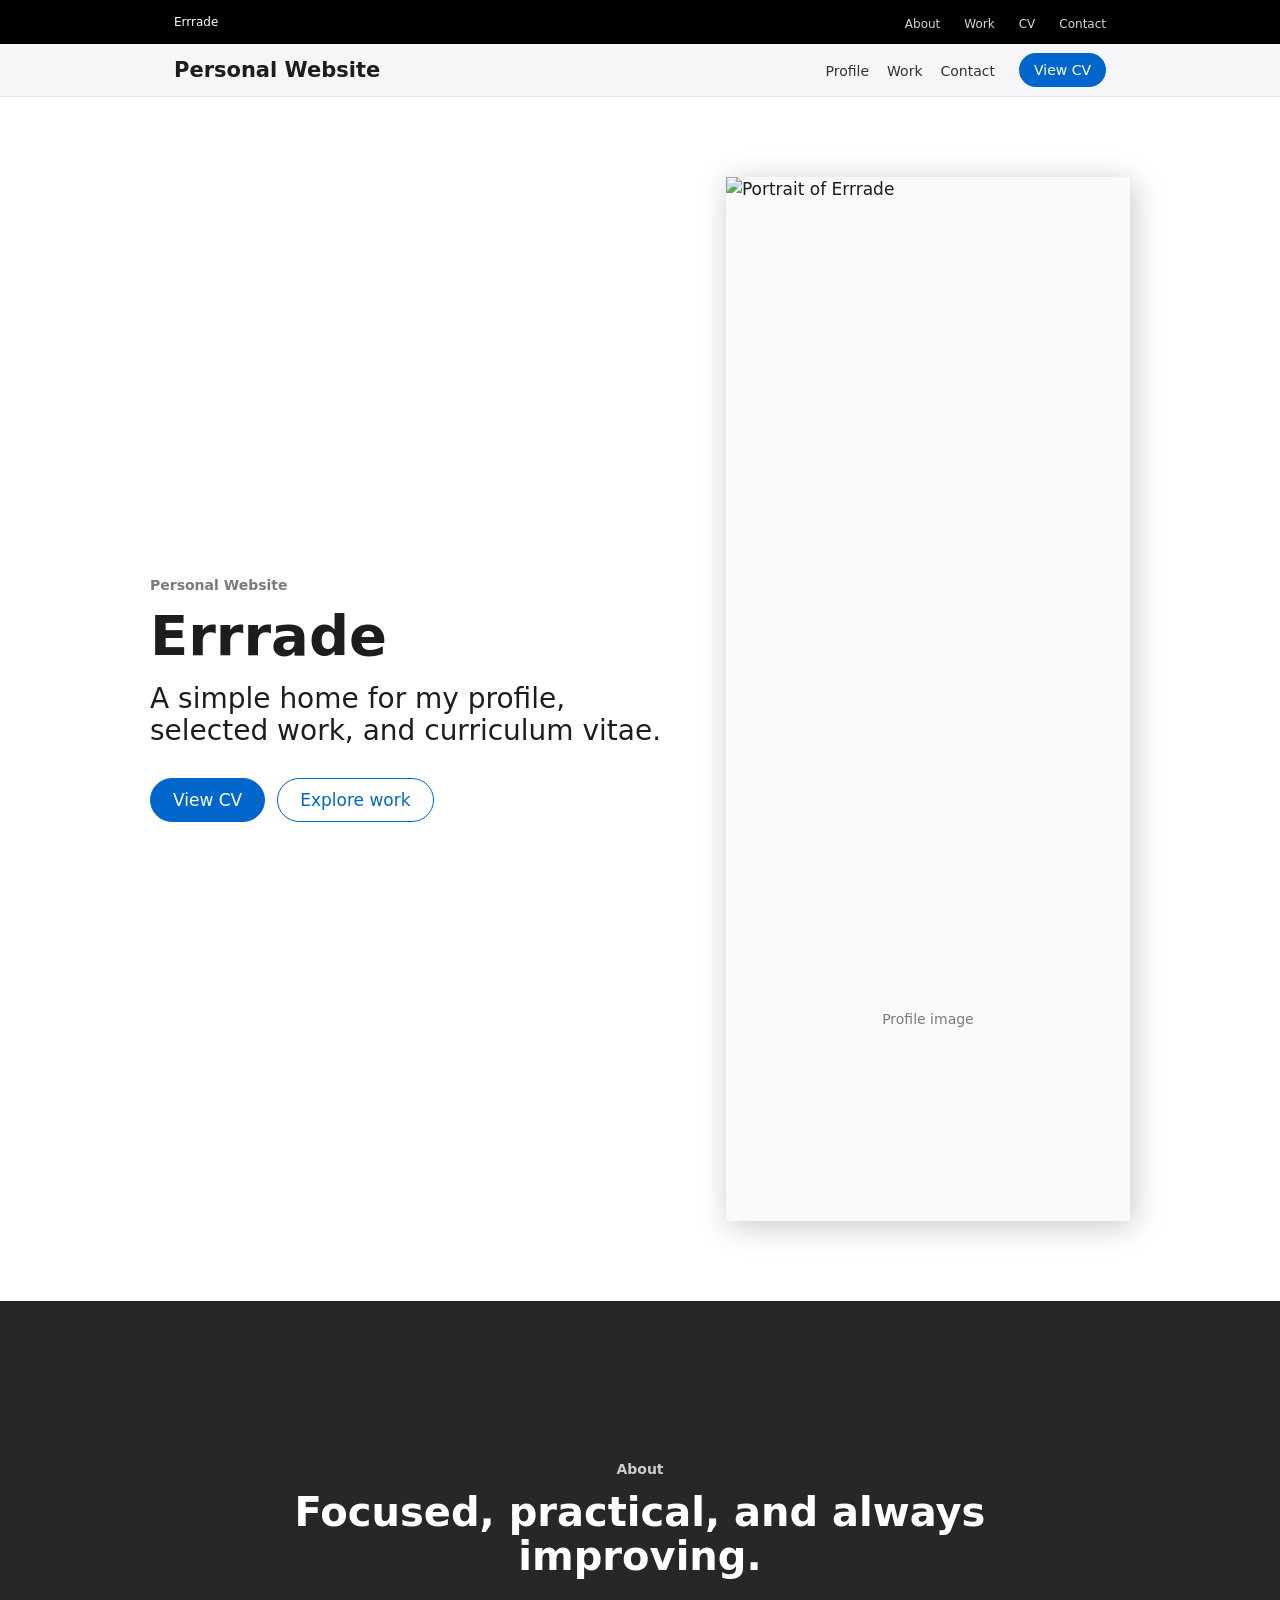
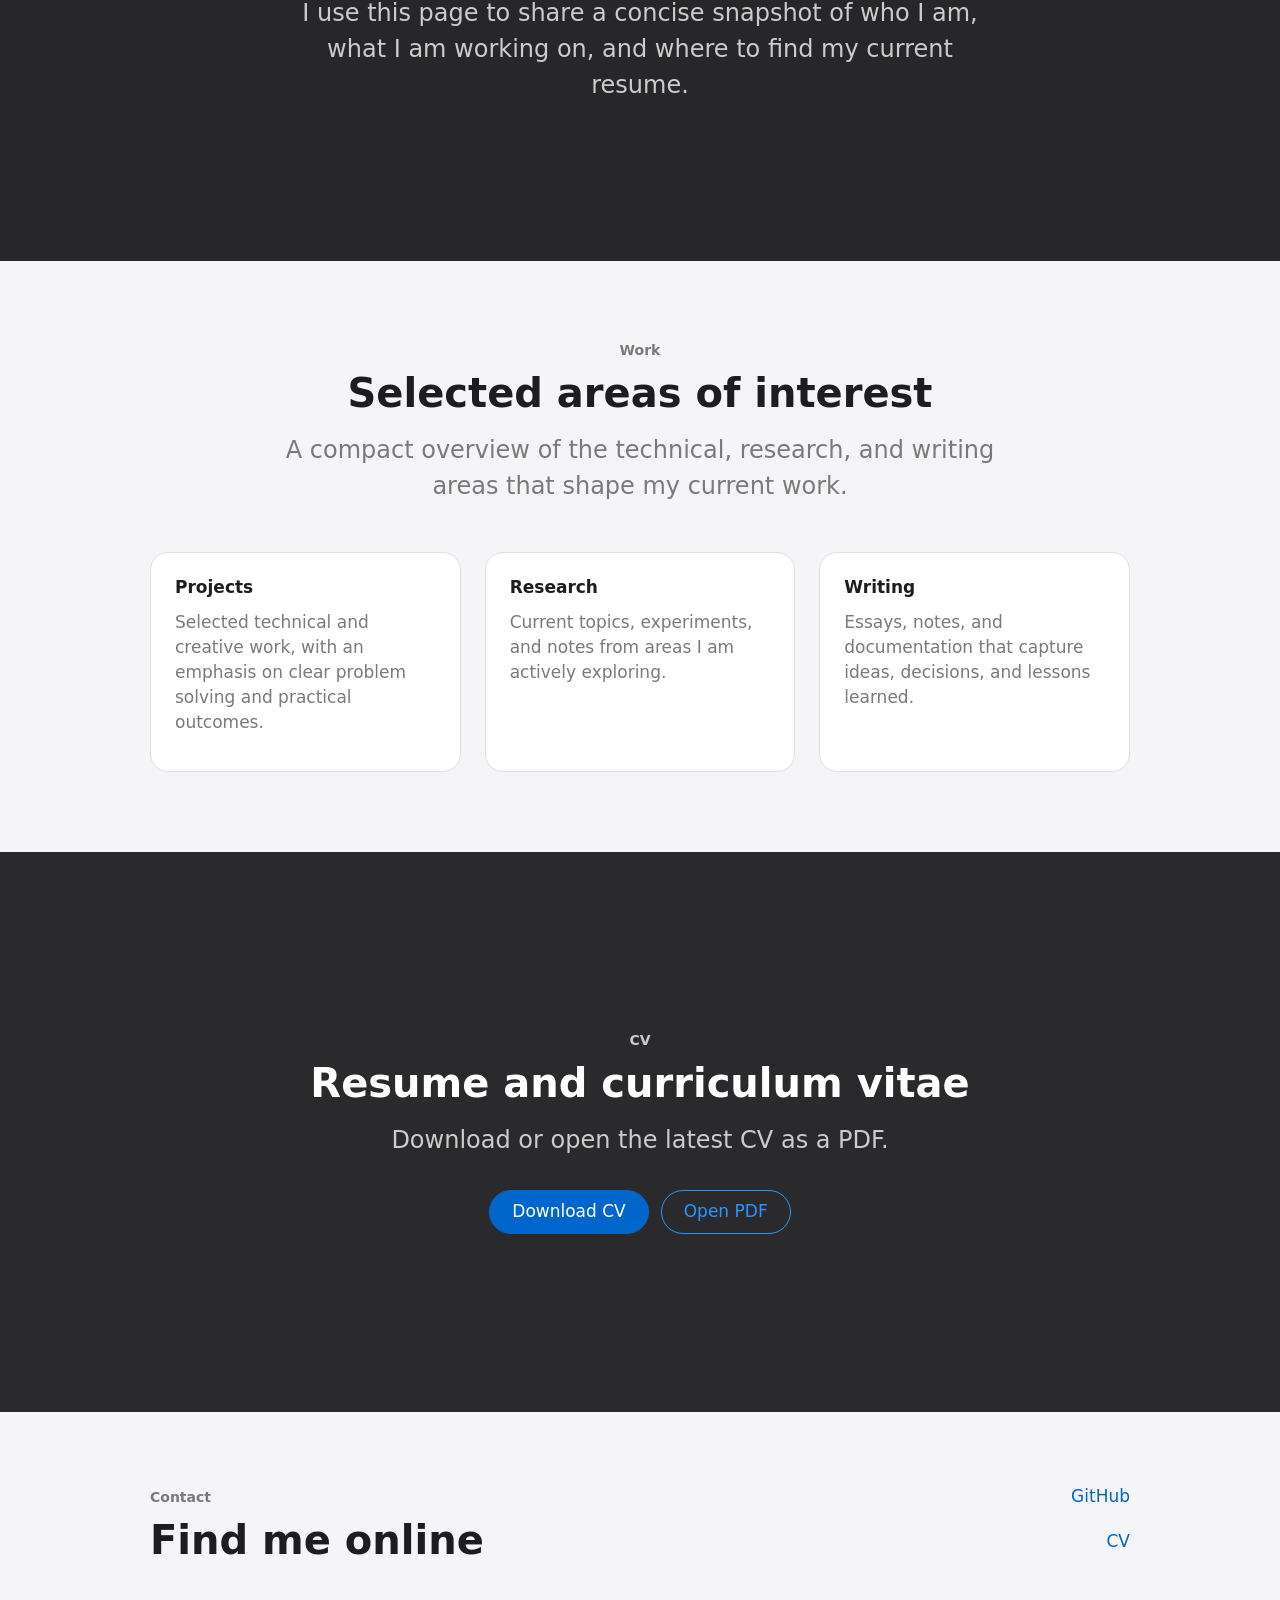
==== index.html @ b08950cc "Apply design theme to site" ====
<!doctype html>
<html lang="en">
  <head>
    <meta charset="utf-8">
    <meta name="viewport" content="width=device-width, initial-scale=1">
    <meta
      name="description"
      content="Personal website for Errrade, including profile, selected work, and CV."
    >
    <title>Errrade | Personal Website</title>
    <link rel="stylesheet" href="styles.css">
  </head>
  <body>
    <a class="skip-link" href="#main-content">Skip to main content</a>

    <header class="global-nav">
      <nav class="global-nav-inner" aria-label="Primary navigation">
        <a class="global-brand" href="index.html" aria-label="Errrade home">Errrade</a>
        <ul class="global-links">
          <li><a href="#about">About</a></li>
          <li><a href="#work">Work</a></li>
          <li><a href="#cv">CV</a></li>
          <li><a href="#contact">Contact</a></li>
        </ul>
      </nav>
    </header>

    <div class="sub-nav">
      <nav class="sub-nav-inner" aria-label="Section navigation">
        <a class="sub-nav-title" href="index.html">Personal Website</a>
        <ul class="sub-nav-links">
          <li><a href="#about">Profile</a></li>
          <li><a href="#work">Work</a></li>
          <li><a href="#contact">Contact</a></li>
        </ul>
        <a class="sub-nav-cta" href="assets/cv.pdf" type="application/pdf">View CV</a>
      </nav>
    </div>

    <main id="main-content">
      <section class="tile hero-tile tile-light" aria-labelledby="intro-title">
        <div class="tile-inner hero-layout">
          <div class="hero-copy">
            <p class="kicker">Personal Website</p>
            <h1 id="intro-title">Errrade</h1>
            <p class="lead">
              A simple home for my profile, selected work, and curriculum vitae.
            </p>
            <div class="cta-row" aria-label="Primary actions">
              <a class="button button-primary" href="assets/cv.pdf" type="application/pdf">
                View CV
              </a>
              <a class="button button-secondary" href="#work">Explore work</a>
            </div>
          </div>

          <figure class="profile-artifact">
            <img
              class="profile-image"
              src="assets/profile.jpg"
              alt="Portrait of Errrade"
              width="640"
              height="640"
              loading="eager"
              onerror="if (!this.dataset.fallback) { this.dataset.fallback = 'true'; this.src = 'assets/profile.png'; } else { this.hidden = true; this.nextElementSibling.hidden = false; }"
            >
            <span class="profile-fallback" hidden>Profile image</span>
          </figure>
        </div>
      </section>

      <section id="about" class="tile tile-dark" aria-labelledby="about-title">
        <div class="tile-inner centered-copy">
          <p class="kicker">About</p>
          <h2 id="about-title">Focused, practical, and always improving.</h2>
          <p>
            I use this page to share a concise snapshot of who I am, what I am
            working on, and where to find my current resume.
          </p>
        </div>
      </section>

      <section id="work" class="tile tile-parchment" aria-labelledby="work-title">
        <div class="tile-inner">
          <div class="section-intro">
            <p class="kicker">Work</p>
            <h2 id="work-title">Selected areas of interest</h2>
            <p>
              A compact overview of the technical, research, and writing areas
              that shape my current work.
            </p>
          </div>

          <div class="utility-grid">
            <article class="utility-card">
              <h3>Projects</h3>
              <p>
                Selected technical and creative work, with an emphasis on clear
                problem solving and practical outcomes.
              </p>
            </article>
            <article class="utility-card">
              <h3>Research</h3>
              <p>
                Current topics, experiments, and notes from areas I am actively
                exploring.
              </p>
            </article>
            <article class="utility-card">
              <h3>Writing</h3>
              <p>
                Essays, notes, and documentation that capture ideas, decisions,
                and lessons learned.
              </p>
            </article>
          </div>
        </div>
      </section>

      <section id="cv" class="tile tile-dark tile-dark-alt" aria-labelledby="cv-title">
        <div class="tile-inner centered-copy">
          <p class="kicker">CV</p>
          <h2 id="cv-title">Resume and curriculum vitae</h2>
          <p>
            Download or open the latest CV as a PDF.
          </p>
          <div class="cta-row centered" aria-label="CV actions">
            <a
              class="button button-primary"
              href="assets/cv.pdf"
              type="application/pdf"
              download
            >
              Download CV
            </a>
            <a class="button button-secondary on-dark" href="assets/cv.pdf" type="application/pdf">
              Open PDF
            </a>
          </div>
        </div>
      </section>
    </main>

    <footer id="contact" class="site-footer" aria-labelledby="contact-title">
      <div class="footer-inner">
        <div>
          <p class="kicker">Contact</p>
          <h2 id="contact-title">Find me online</h2>
        </div>
        <ul class="footer-links">
          <li>
            <a href="https://github.com/Errrade" rel="noopener noreferrer">
              GitHub
            </a>
          </li>
          <li><a href="assets/cv.pdf" type="application/pdf">CV</a></li>
        </ul>
      </div>
    </footer>
  </body>
</html>
---- styles.css ----
:root {
  color-scheme: light;
  --primary: #0066cc;
  --primary-focus: #0071e3;
  --primary-on-dark: #2997ff;
  --ink: #1d1d1f;
  --body-on-dark: #ffffff;
  --body-muted: #cccccc;
  --ink-muted-80: #333333;
  --ink-muted-48: #7a7a7a;
  --hairline: #e0e0e0;
  --canvas: #ffffff;
  --canvas-parchment: #f5f5f7;
  --surface-pearl: #fafafc;
  --surface-tile-1: #272729;
  --surface-tile-2: #2a2a2c;
  --surface-black: #000000;
  --product-shadow: rgba(0, 0, 0, 0.22) 3px 5px 30px 0;
}

* {
  box-sizing: border-box;
}

html {
  scroll-behavior: smooth;
}

body {
  margin: 0;
  background: var(--canvas);
  color: var(--ink);
  font-family: "SF Pro Text", system-ui, -apple-system, BlinkMacSystemFont, "Segoe UI", sans-serif;
  font-size: 17px;
  font-weight: 400;
  line-height: 1.47;
  letter-spacing: 0;
}

img {
  display: block;
  max-width: 100%;
}

a {
  color: inherit;
}

:focus-visible {
  outline: 2px solid var(--primary-focus);
  outline-offset: 4px;
}

.skip-link {
  position: absolute;
  left: 12px;
  top: 12px;
  z-index: 40;
  transform: translateY(-160%);
  border-radius: 9999px;
  background: var(--primary);
  color: var(--body-on-dark);
  padding: 11px 22px;
  text-decoration: none;
}

.skip-link:focus {
  transform: translateY(0);
}

.global-nav {
  position: sticky;
  top: 0;
  z-index: 30;
  height: 44px;
  background: var(--surface-black);
  color: var(--body-on-dark);
}

.global-nav-inner {
  display: flex;
  align-items: center;
  justify-content: space-between;
  width: min(100%, 980px);
  height: 44px;
  margin: 0 auto;
  padding: 0 24px;
}

.global-brand,
.global-links a {
  color: rgba(255, 255, 255, 0.84);
  font-size: 12px;
  font-weight: 400;
  line-height: 1;
  letter-spacing: 0;
  text-decoration: none;
}

.global-brand {
  color: var(--body-on-dark);
}

.global-links {
  display: flex;
  align-items: center;
  gap: 24px;
  margin: 0;
  padding: 0;
  list-style: none;
}

.global-links a:hover,
.global-brand:hover {
  color: var(--body-on-dark);
}

.sub-nav {
  position: sticky;
  top: 44px;
  z-index: 20;
  min-height: 52px;
  border-bottom: 1px solid rgba(0, 0, 0, 0.08);
  background: rgba(245, 245, 247, 0.84);
  color: var(--ink);
  backdrop-filter: saturate(180%) blur(20px);
}

.sub-nav-inner {
  display: grid;
  grid-template-columns: 1fr auto auto;
  align-items: center;
  gap: 24px;
  width: min(100%, 980px);
  min-height: 52px;
  margin: 0 auto;
  padding: 0 24px;
}

.sub-nav-title {
  color: var(--ink);
  font-family: "SF Pro Display", system-ui, -apple-system, BlinkMacSystemFont, "Segoe UI", sans-serif;
  font-size: 21px;
  font-weight: 600;
  line-height: 1.19;
  letter-spacing: 0;
  text-decoration: none;
}

.sub-nav-links {
  display: flex;
  align-items: center;
  gap: 18px;
  margin: 0;
  padding: 0;
  list-style: none;
}

.sub-nav-links a,
.sub-nav-cta {
  font-size: 14px;
  font-weight: 400;
  line-height: 1.29;
  letter-spacing: 0;
  text-decoration: none;
}

.sub-nav-links a {
  color: var(--ink-muted-80);
}

.sub-nav-links a:hover {
  color: var(--primary);
}

.sub-nav-cta {
  min-width: 70px;
  border-radius: 9999px;
  background: var(--primary);
  color: var(--body-on-dark);
  padding: 8px 15px;
  text-align: center;
}

.tile {
  display: grid;
  align-items: center;
  min-height: 560px;
  padding: 80px 24px;
}

.tile-inner {
  width: min(100%, 980px);
  margin: 0 auto;
}

.tile-light {
  background: var(--canvas);
  color: var(--ink);
}

.tile-parchment {
  background: var(--canvas-parchment);
  color: var(--ink);
}

.tile-dark {
  background: var(--surface-tile-1);
  color: var(--body-on-dark);
}

.tile-dark-alt {
  background: var(--surface-tile-2);
}

.hero-tile {
  min-height: clamp(540px, calc(100svh - 128px), 720px);
}

.hero-layout {
  display: grid;
  grid-template-columns: minmax(0, 0.95fr) minmax(320px, 0.75fr);
  align-items: center;
  gap: 64px;
}

.hero-copy {
  max-width: 560px;
}

.kicker {
  margin: 0 0 12px;
  color: var(--ink-muted-48);
  font-size: 14px;
  font-weight: 600;
  line-height: 1.29;
  letter-spacing: 0;
}

.tile-dark .kicker {
  color: var(--body-muted);
}

h1,
h2,
h3,
p {
  overflow-wrap: break-word;
}

h1,
h2,
h3 {
  margin: 0;
  font-family: "SF Pro Display", system-ui, -apple-system, BlinkMacSystemFont, "Segoe UI", sans-serif;
  font-weight: 600;
  letter-spacing: 0;
}

h1 {
  font-size: 56px;
  line-height: 1.07;
}

h2 {
  font-size: 40px;
  line-height: 1.1;
}

h3 {
  font-size: 17px;
  line-height: 1.24;
}

p {
  margin: 0;
}

.lead {
  max-width: 620px;
  margin-top: 17px;
  font-family: "SF Pro Display", system-ui, -apple-system, BlinkMacSystemFont, "Segoe UI", sans-serif;
  font-size: 28px;
  font-weight: 400;
  line-height: 1.14;
  letter-spacing: 0;
}

.tile-dark p:not(.kicker),
.tile-dark .lead {
  color: var(--body-muted);
}

.cta-row {
  display: flex;
  flex-wrap: wrap;
  gap: 12px;
  margin-top: 32px;
}

.cta-row.centered {
  justify-content: center;
}

.button {
  display: inline-flex;
  align-items: center;
  justify-content: center;
  min-height: 44px;
  border-radius: 9999px;
  padding: 11px 22px;
  font-size: 17px;
  font-weight: 400;
  line-height: 1;
  letter-spacing: 0;
  text-decoration: none;
  transition: transform 120ms ease;
}

.button:active,
.sub-nav-cta:active {
  transform: scale(0.95);
}

.button-primary {
  border: 1px solid var(--primary);
  background: var(--primary);
  color: var(--body-on-dark);
}

.button-secondary {
  border: 1px solid var(--primary);
  background: transparent;
  color: var(--primary);
}

.button-secondary.on-dark {
  border-color: var(--primary-on-dark);
  color: var(--primary-on-dark);
}

.profile-artifact {
  justify-self: end;
  width: min(100%, 440px);
  margin: 0;
  box-shadow: var(--product-shadow);
}

.profile-image,
.profile-fallback {
  width: 100%;
  aspect-ratio: 1;
  background: var(--surface-pearl);
  object-fit: cover;
}

.profile-fallback {
  display: flex;
  align-items: center;
  justify-content: center;
  color: var(--ink-muted-48);
  font-size: 14px;
  line-height: 1.43;
}

.profile-fallback[hidden] {
  display: none;
}

.centered-copy {
  max-width: 760px;
  text-align: center;
}

.centered-copy > p:not(.kicker) {
  max-width: 680px;
  margin: 17px auto 0;
  font-size: 24px;
  font-weight: 300;
  line-height: 1.5;
  letter-spacing: 0;
}

.section-intro {
  max-width: 720px;
  margin: 0 auto 48px;
  text-align: center;
}

.section-intro p:not(.kicker) {
  margin-top: 17px;
  color: var(--ink-muted-48);
  font-size: 24px;
  font-weight: 300;
  line-height: 1.5;
}

.utility-grid {
  display: grid;
  grid-template-columns: repeat(3, minmax(0, 1fr));
  gap: 24px;
}

.utility-card {
  min-height: 220px;
  border: 1px solid var(--hairline);
  border-radius: 18px;
  background: var(--canvas);
  color: var(--ink);
  padding: 24px;
}

.utility-card p {
  margin-top: 12px;
  color: var(--ink-muted-48);
}

.site-footer {
  background: var(--canvas-parchment);
  color: var(--ink-muted-80);
  padding: 64px 24px;
}

.footer-inner {
  display: grid;
  grid-template-columns: minmax(0, 1fr) auto;
  gap: 32px;
  align-items: end;
  width: min(100%, 980px);
  margin: 0 auto;
}

.site-footer h2 {
  color: var(--ink);
}

.footer-links {
  display: grid;
  gap: 4px;
  margin: 0;
  padding: 0;
  list-style: none;
  text-align: right;
}

.footer-links a {
  color: var(--primary);
  font-size: 17px;
  font-weight: 400;
  line-height: 2.41;
  letter-spacing: 0;
  text-decoration: none;
}

.footer-links a:hover {
  text-decoration: underline;
  text-underline-offset: 0.2em;
}

@media (max-width: 1068px) {
  .tile {
    min-height: 520px;
  }

  h1,
  h2 {
    font-size: 40px;
    line-height: 1.1;
  }

  .hero-layout {
    gap: 48px;
  }
}

@media (max-width: 833px) {
  .global-links {
    gap: 18px;
  }

  .sub-nav-inner {
    grid-template-columns: 1fr auto;
  }

  .sub-nav-links {
    display: none;
  }

  .hero-layout {
    grid-template-columns: 1fr;
    justify-items: center;
    text-align: center;
  }

  .hero-copy {
    max-width: 680px;
  }

  .cta-row {
    justify-content: center;
  }

  .profile-artifact {
    justify-self: center;
    width: min(80vw, 360px);
  }

  .utility-grid {
    grid-template-columns: repeat(2, minmax(0, 1fr));
  }
}

@media (max-width: 640px) {
  .global-nav-inner,
  .sub-nav-inner {
    padding: 0 16px;
  }

  .global-links {
    display: none;
  }

  .tile {
    min-height: 0;
    padding: 64px 20px;
  }

  .hero-tile {
    min-height: 0;
  }

  h1 {
    font-size: 34px;
  }

  h2 {
    font-size: 34px;
    line-height: 1.2;
  }

  .lead,
  .section-intro p:not(.kicker),
  .centered-copy > p:not(.kicker) {
    font-size: 21px;
    line-height: 1.35;
  }

  .utility-grid {
    grid-template-columns: 1fr;
  }

  .utility-card {
    min-height: 180px;
  }

  .footer-inner {
    grid-template-columns: 1fr;
    align-items: start;
  }

  .footer-links {
    text-align: left;
  }
}

@media (max-width: 419px) {
  .tile {
    padding: 48px 16px;
  }

  .sub-nav-title {
    font-size: 17px;
  }

  .sub-nav-cta {
    min-width: 64px;
    padding: 7px 13px;
  }

  h1,
  h2 {
    font-size: 28px;
  }

  .button {
    width: 100%;
  }

  .profile-artifact {
    width: min(100%, 300px);
  }
}
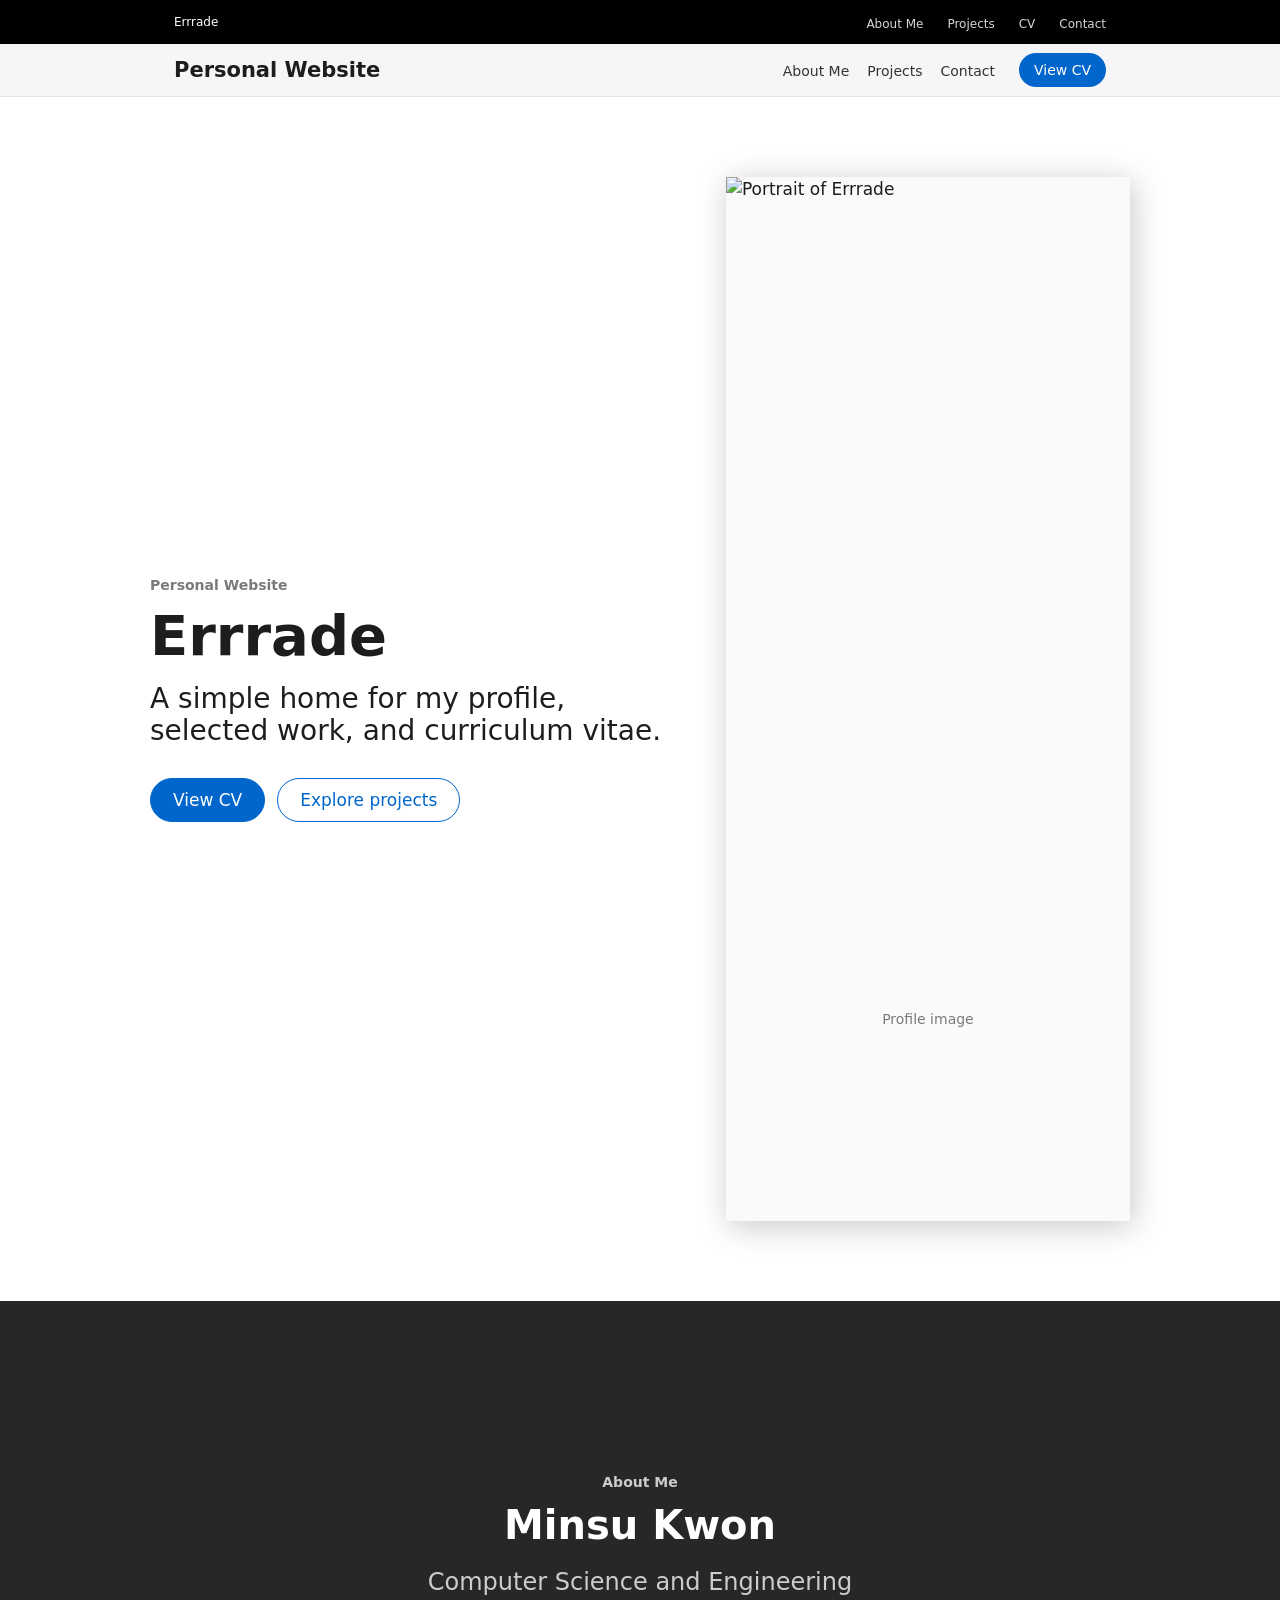
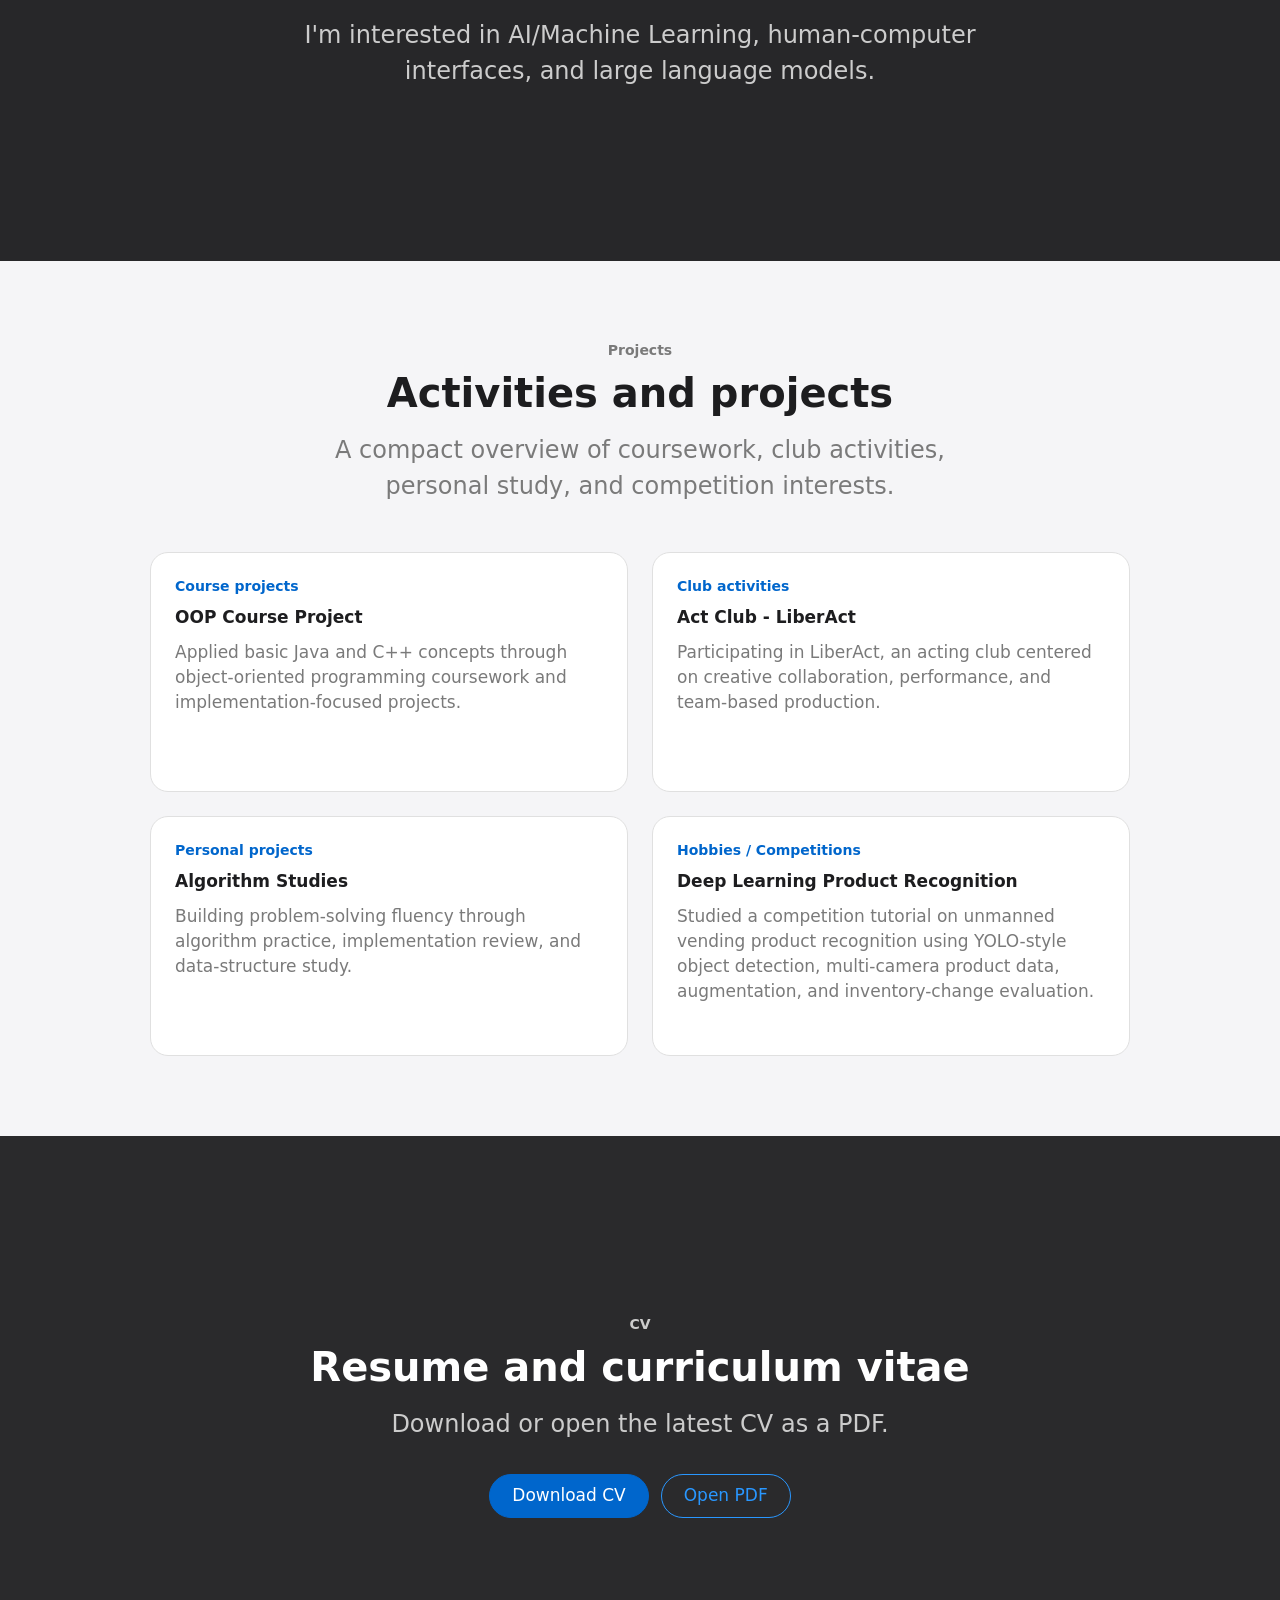
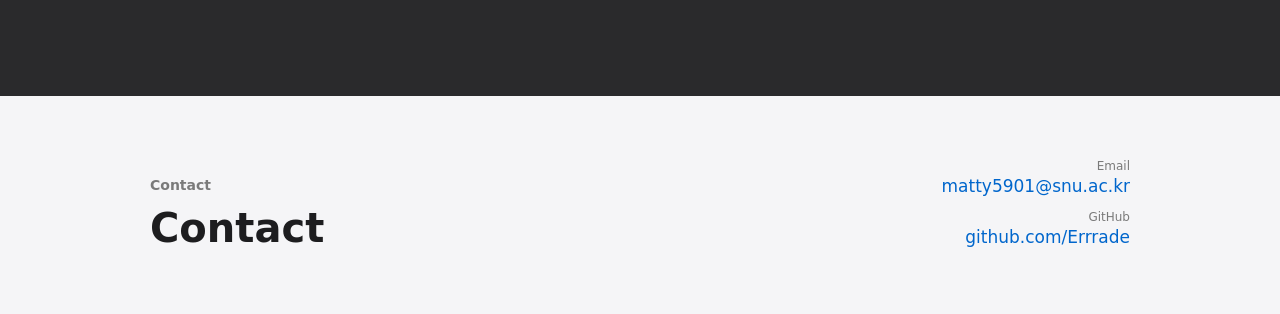
==== commit f283d038: "Update site content and add CV" ====
--- a/index.html
+++ b/index.html
@@ -17,8 +17,8 @@
       <nav class="global-nav-inner" aria-label="Primary navigation">
         <a class="global-brand" href="index.html" aria-label="Errrade home">Errrade</a>
         <ul class="global-links">
-          <li><a href="#about">About</a></li>
-          <li><a href="#work">Work</a></li>
+          <li><a href="#about">About Me</a></li>
+          <li><a href="#work">Projects</a></li>
           <li><a href="#cv">CV</a></li>
           <li><a href="#contact">Contact</a></li>
         </ul>
@@ -29,8 +29,8 @@
       <nav class="sub-nav-inner" aria-label="Section navigation">
         <a class="sub-nav-title" href="index.html">Personal Website</a>
         <ul class="sub-nav-links">
-          <li><a href="#about">Profile</a></li>
-          <li><a href="#work">Work</a></li>
+          <li><a href="#about">About Me</a></li>
+          <li><a href="#work">Projects</a></li>
           <li><a href="#contact">Contact</a></li>
         </ul>
         <a class="sub-nav-cta" href="assets/cv.pdf" type="application/pdf">View CV</a>
@@ -50,7 +50,7 @@
               <a class="button button-primary" href="assets/cv.pdf" type="application/pdf">
                 View CV
               </a>
-              <a class="button button-secondary" href="#work">Explore work</a>
+              <a class="button button-secondary" href="#work">Explore projects</a>
             </div>
           </div>
 
@@ -71,11 +71,12 @@
 
       <section id="about" class="tile tile-dark" aria-labelledby="about-title">
         <div class="tile-inner centered-copy">
-          <p class="kicker">About</p>
-          <h2 id="about-title">Focused, practical, and always improving.</h2>
+          <p class="kicker">About Me</p>
+          <h2 id="about-title">Minsu Kwon</h2>
+          <p class="about-major">Computer Science and Engineering</p>
           <p>
-            I use this page to share a concise snapshot of who I am, what I am
-            working on, and where to find my current resume.
+            I'm interested in AI/Machine Learning, human-computer interfaces,
+            and large language models.
           </p>
         </div>
       </section>
@@ -83,34 +84,46 @@
       <section id="work" class="tile tile-parchment" aria-labelledby="work-title">
         <div class="tile-inner">
           <div class="section-intro">
-            <p class="kicker">Work</p>
-            <h2 id="work-title">Selected areas of interest</h2>
+            <p class="kicker">Projects</p>
+            <h2 id="work-title">Activities and projects</h2>
             <p>
-              A compact overview of the technical, research, and writing areas
-              that shape my current work.
+              A compact overview of coursework, club activities, personal study,
+              and competition interests.
             </p>
           </div>
 
           <div class="utility-grid">
             <article class="utility-card">
-              <h3>Projects</h3>
+              <p class="card-label">Course projects</p>
+              <h3>OOP Course Project</h3>
               <p>
-                Selected technical and creative work, with an emphasis on clear
-                problem solving and practical outcomes.
+                Applied basic Java and C++ concepts through object-oriented
+                programming coursework and implementation-focused projects.
               </p>
             </article>
             <article class="utility-card">
-              <h3>Research</h3>
+              <p class="card-label">Club activities</p>
+              <h3>Act Club - LiberAct</h3>
               <p>
-                Current topics, experiments, and notes from areas I am actively
-                exploring.
+                Participating in LiberAct, an acting club centered on creative
+                collaboration, performance, and team-based production.
               </p>
             </article>
             <article class="utility-card">
-              <h3>Writing</h3>
+              <p class="card-label">Personal projects</p>
+              <h3>Algorithm Studies</h3>
               <p>
-                Essays, notes, and documentation that capture ideas, decisions,
-                and lessons learned.
+                Building problem-solving fluency through algorithm practice,
+                implementation review, and data-structure study.
+              </p>
+            </article>
+            <article class="utility-card">
+              <p class="card-label">Hobbies / Competitions</p>
+              <h3>Deep Learning Product Recognition</h3>
+              <p>
+                Studied a competition tutorial on unmanned vending product
+                recognition using YOLO-style object detection, multi-camera
+                product data, augmentation, and inventory-change evaluation.
               </p>
             </article>
           </div>
@@ -145,15 +158,19 @@
       <div class="footer-inner">
         <div>
           <p class="kicker">Contact</p>
-          <h2 id="contact-title">Find me online</h2>
+          <h2 id="contact-title">Contact</h2>
         </div>
         <ul class="footer-links">
           <li>
+            <span>Email</span>
+            <a href="mailto:matty5901@snu.ac.kr">matty5901@snu.ac.kr</a>
+          </li>
+          <li>
+            <span>GitHub</span>
             <a href="https://github.com/Errrade" rel="noopener noreferrer">
-              GitHub
+              github.com/Errrade
             </a>
           </li>
-          <li><a href="assets/cv.pdf" type="application/pdf">CV</a></li>
         </ul>
       </div>
     </footer>
--- a/styles.css
+++ b/styles.css
@@ -381,6 +381,13 @@
   letter-spacing: 0;
 }
 
+.centered-copy > .about-major {
+  color: var(--body-on-dark);
+  font-size: 21px;
+  font-weight: 600;
+  line-height: 1.19;
+}
+
 .section-intro {
   max-width: 720px;
   margin: 0 auto 48px;
@@ -397,12 +404,12 @@
 
 .utility-grid {
   display: grid;
-  grid-template-columns: repeat(3, minmax(0, 1fr));
+  grid-template-columns: repeat(2, minmax(0, 1fr));
   gap: 24px;
 }
 
 .utility-card {
-  min-height: 220px;
+  min-height: 240px;
   border: 1px solid var(--hairline);
   border-radius: 18px;
   background: var(--canvas);
@@ -410,7 +417,16 @@
   padding: 24px;
 }
 
-.utility-card p {
+.utility-card .card-label {
+  margin: 0 0 12px;
+  color: var(--primary);
+  font-size: 14px;
+  font-weight: 600;
+  line-height: 1.29;
+  letter-spacing: 0;
+}
+
+.utility-card p:not(.card-label) {
   margin-top: 12px;
   color: var(--ink-muted-48);
 }
@@ -436,18 +452,31 @@
 
 .footer-links {
   display: grid;
-  gap: 4px;
+  gap: 12px;
   margin: 0;
   padding: 0;
   list-style: none;
   text-align: right;
 }
 
+.footer-links li {
+  display: grid;
+  gap: 2px;
+}
+
+.footer-links span {
+  color: var(--ink-muted-48);
+  font-size: 12px;
+  font-weight: 400;
+  line-height: 1;
+  letter-spacing: 0;
+}
+
 .footer-links a {
   color: var(--primary);
   font-size: 17px;
   font-weight: 400;
-  line-height: 2.41;
+  line-height: 1.47;
   letter-spacing: 0;
   text-decoration: none;
 }
@@ -503,10 +532,6 @@
   .profile-artifact {
     justify-self: center;
     width: min(80vw, 360px);
-  }
-
-  .utility-grid {
-    grid-template-columns: repeat(2, minmax(0, 1fr));
   }
 }
 
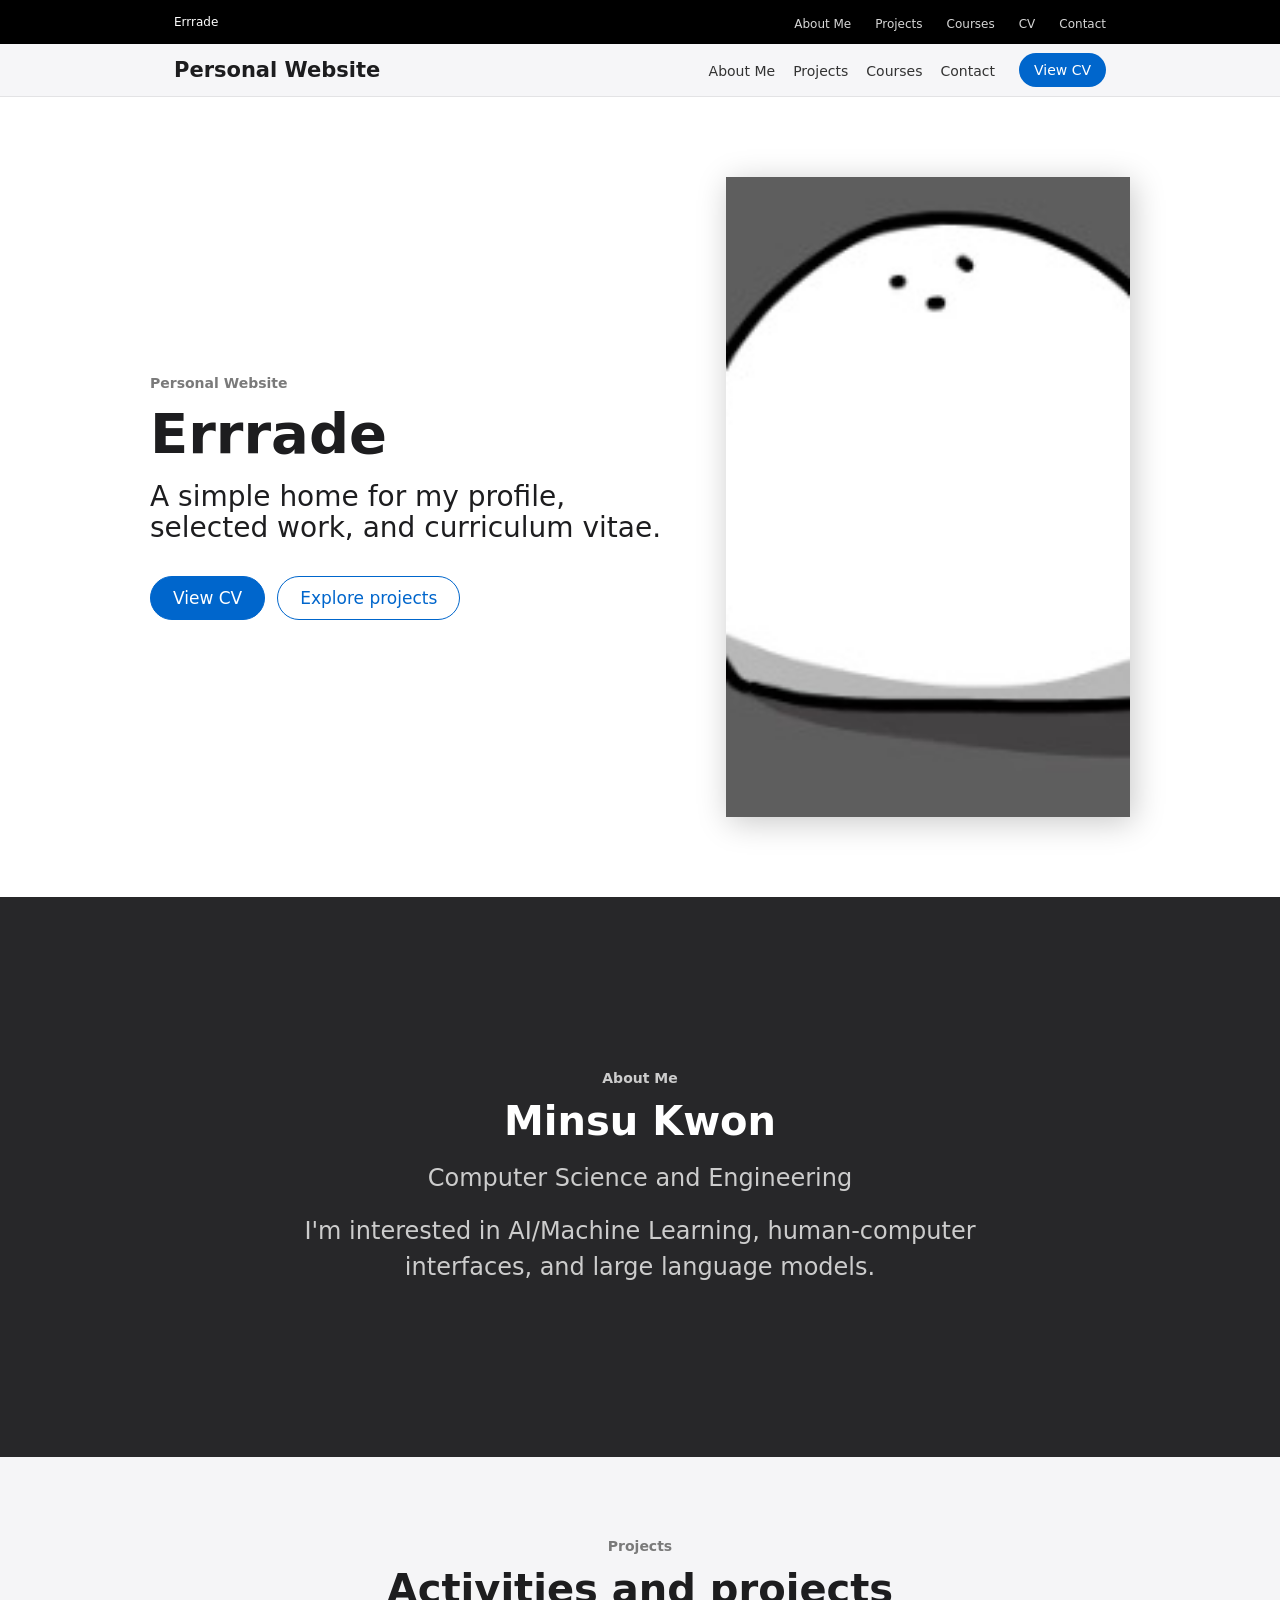
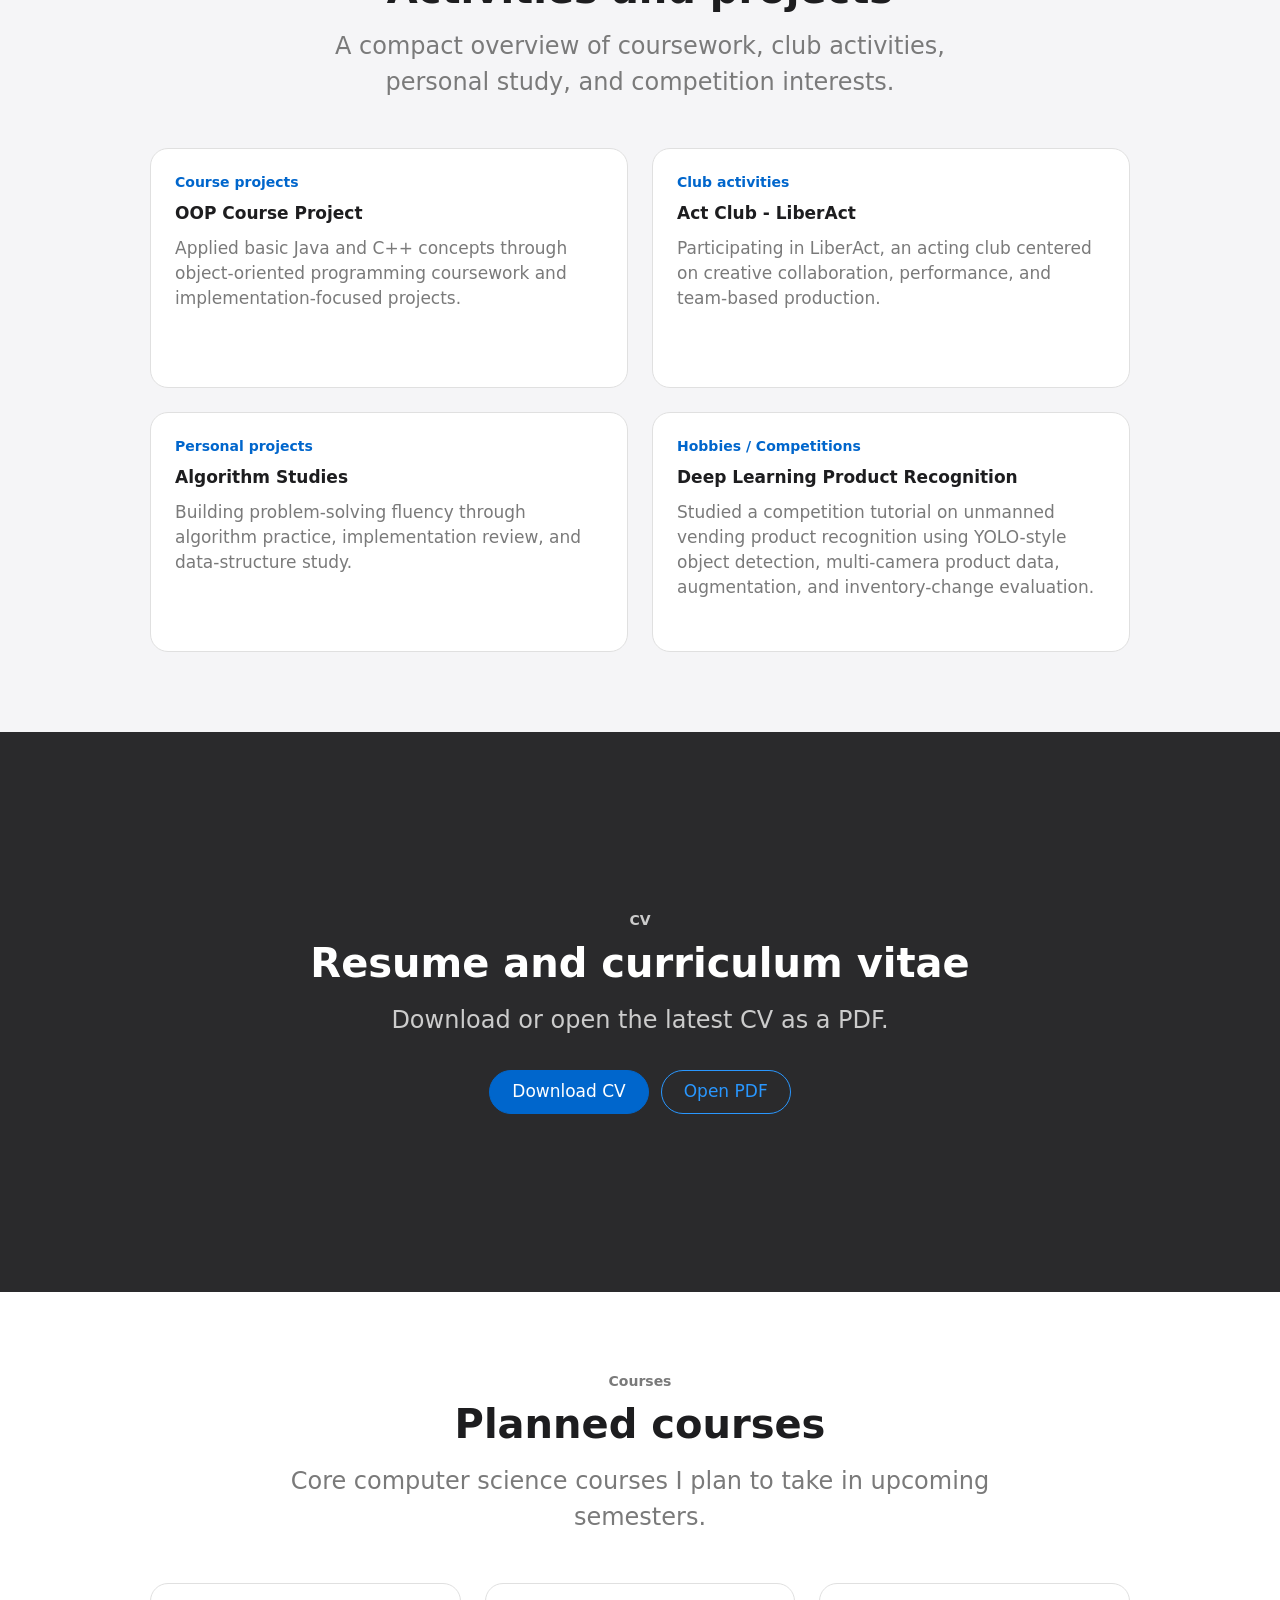
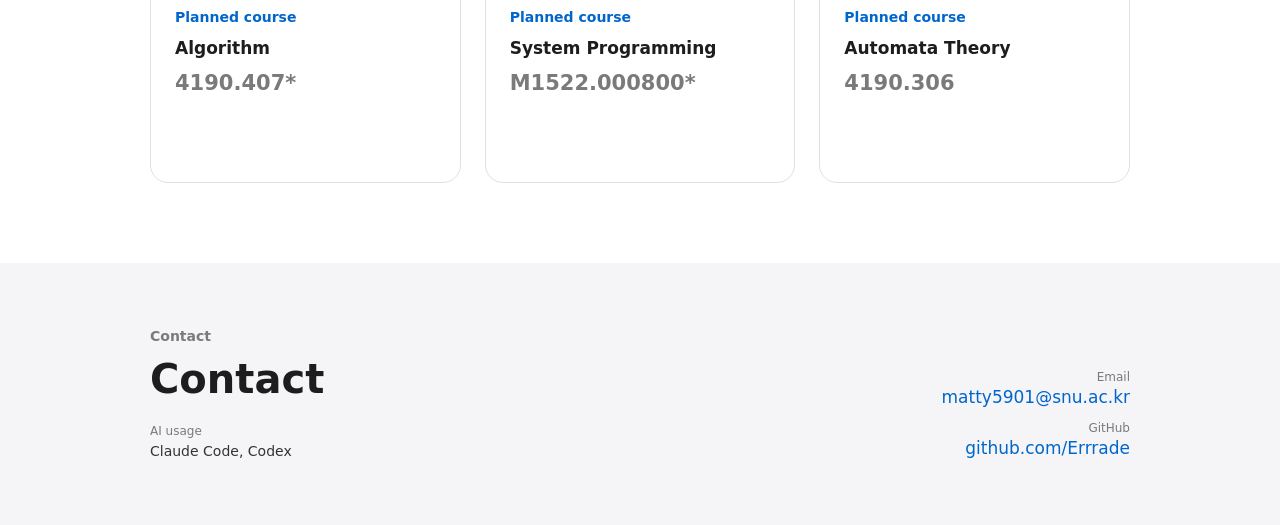
==== commit 9e50319f: "Add courses and footer updates" ====
--- a/index.html
+++ b/index.html
@@ -19,6 +19,7 @@
         <ul class="global-links">
           <li><a href="#about">About Me</a></li>
           <li><a href="#work">Projects</a></li>
+          <li><a href="#courses">Courses</a></li>
           <li><a href="#cv">CV</a></li>
           <li><a href="#contact">Contact</a></li>
         </ul>
@@ -31,6 +32,7 @@
         <ul class="sub-nav-links">
           <li><a href="#about">About Me</a></li>
           <li><a href="#work">Projects</a></li>
+          <li><a href="#courses">Courses</a></li>
           <li><a href="#contact">Contact</a></li>
         </ul>
         <a class="sub-nav-cta" href="assets/cv.pdf" type="application/pdf">View CV</a>
@@ -152,13 +154,49 @@
           </div>
         </div>
       </section>
+
+      <section id="courses" class="tile tile-light" aria-labelledby="courses-title">
+        <div class="tile-inner">
+          <div class="section-intro">
+            <p class="kicker">Courses</p>
+            <h2 id="courses-title">Planned courses</h2>
+            <p>
+              Core computer science courses I plan to take in upcoming semesters.
+            </p>
+          </div>
+
+          <div class="utility-grid course-grid">
+            <article class="utility-card course-card">
+              <p class="card-label">Planned course</p>
+              <h3>Algorithm</h3>
+              <p class="course-code">4190.407*</p>
+            </article>
+            <article class="utility-card course-card">
+              <p class="card-label">Planned course</p>
+              <h3>System Programming</h3>
+              <p class="course-code">M1522.000800*</p>
+            </article>
+            <article class="utility-card course-card">
+              <p class="card-label">Planned course</p>
+              <h3>Automata Theory</h3>
+              <p class="course-code">4190.306</p>
+            </article>
+          </div>
+        </div>
+      </section>
     </main>
 
     <footer id="contact" class="site-footer" aria-labelledby="contact-title">
       <div class="footer-inner">
-        <div>
+        <div class="footer-copy">
+          <div>
           <p class="kicker">Contact</p>
-          <h2 id="contact-title">Contact</h2>
+            <h2 id="contact-title">Contact</h2>
+          </div>
+          <div class="ai-usage" aria-label="AI usage">
+            <span>AI usage</span>
+            <p>Claude Code, Codex</p>
+          </div>
         </div>
         <ul class="footer-links">
           <li>
--- a/styles.css
+++ b/styles.css
@@ -431,10 +431,30 @@
   color: var(--ink-muted-48);
 }
 
+.course-grid {
+  grid-template-columns: repeat(3, minmax(0, 1fr));
+}
+
+.course-card {
+  min-height: 200px;
+}
+
+.course-card .course-code {
+  color: var(--ink);
+  font-size: 21px;
+  font-weight: 600;
+  line-height: 1.19;
+}
+
 .site-footer {
   background: var(--canvas-parchment);
   color: var(--ink-muted-80);
   padding: 64px 24px;
+}
+
+.footer-copy {
+  display: grid;
+  gap: 24px;
 }
 
 .footer-inner {
@@ -486,6 +506,26 @@
   text-underline-offset: 0.2em;
 }
 
+.ai-usage {
+  display: grid;
+  gap: 4px;
+}
+
+.ai-usage span {
+  color: var(--ink-muted-48);
+  font-size: 12px;
+  font-weight: 400;
+  line-height: 1;
+  letter-spacing: 0;
+}
+
+.ai-usage p {
+  color: var(--ink-muted-80);
+  font-size: 14px;
+  font-weight: 400;
+  line-height: 1.43;
+}
+
 @media (max-width: 1068px) {
   .tile {
     min-height: 520px;
@@ -532,6 +572,10 @@
   .profile-artifact {
     justify-self: center;
     width: min(80vw, 360px);
+  }
+
+  .course-grid {
+    grid-template-columns: repeat(2, minmax(0, 1fr));
   }
 }
 
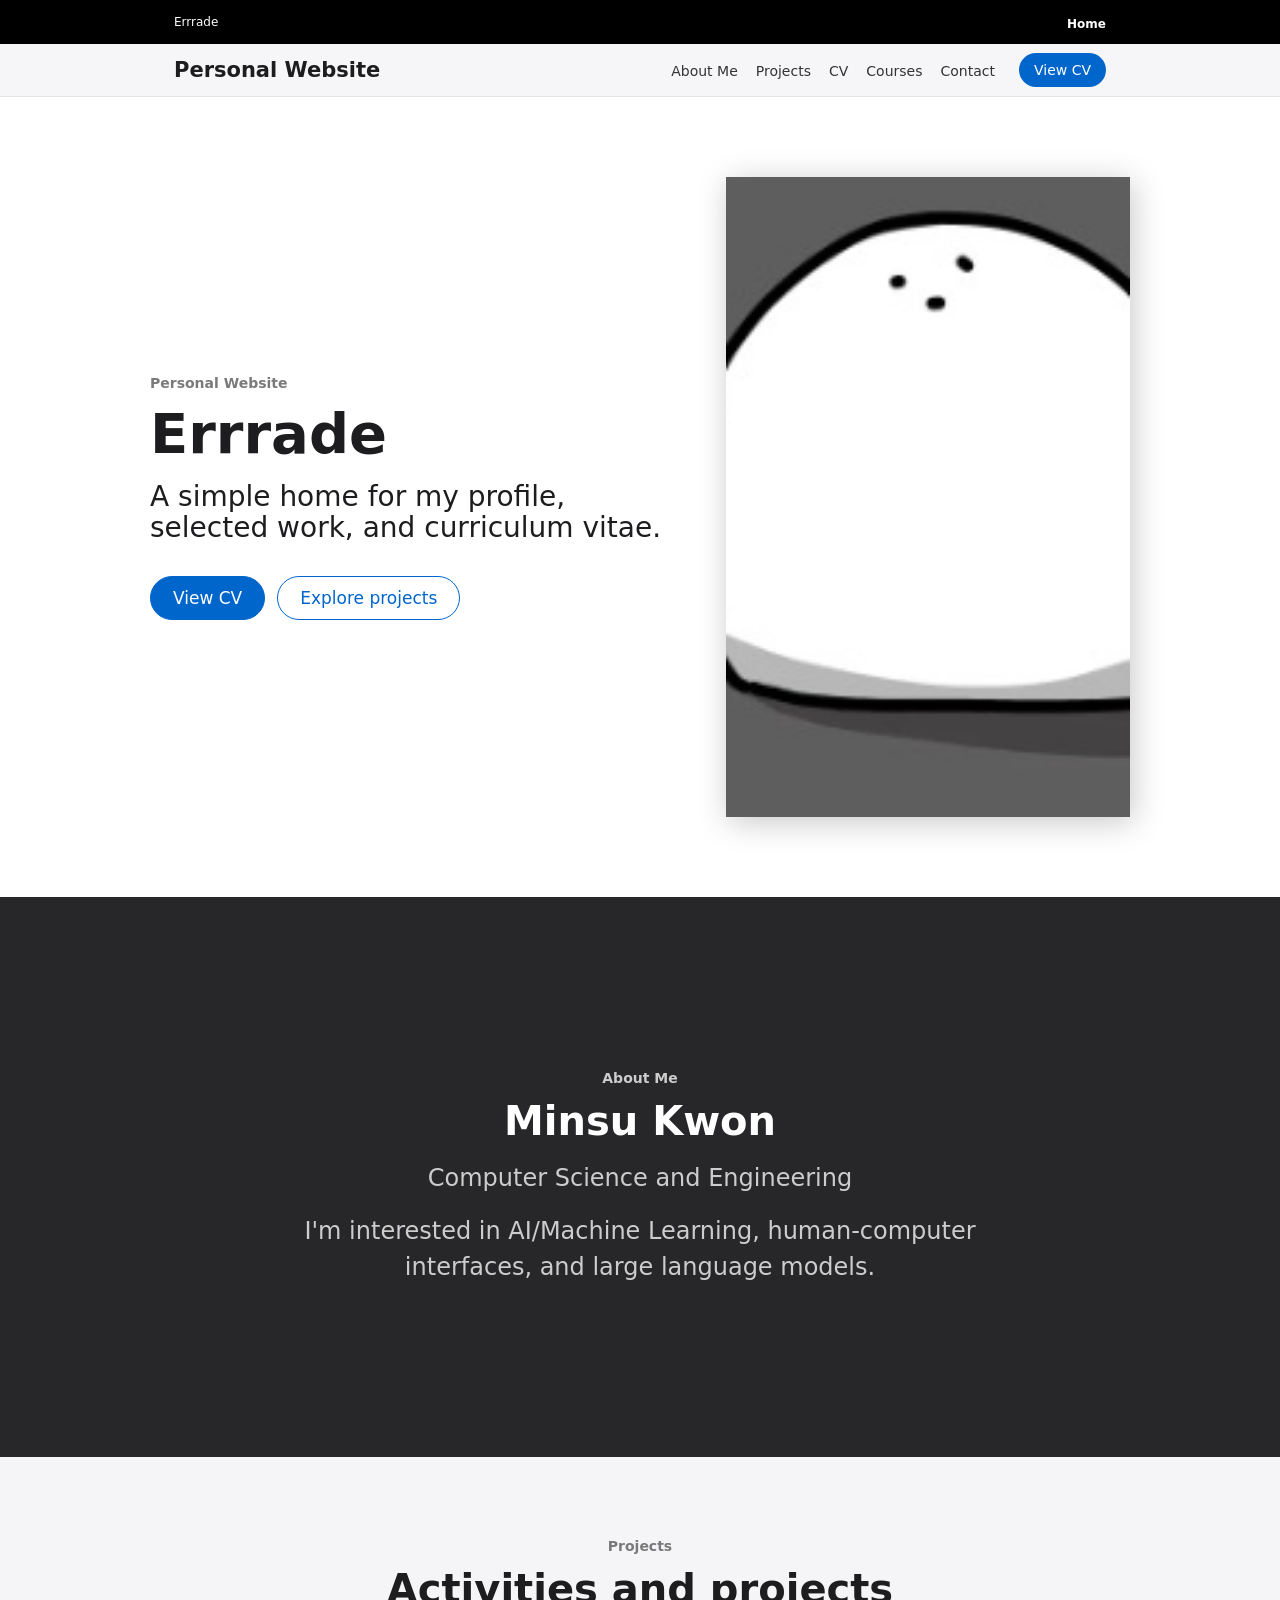
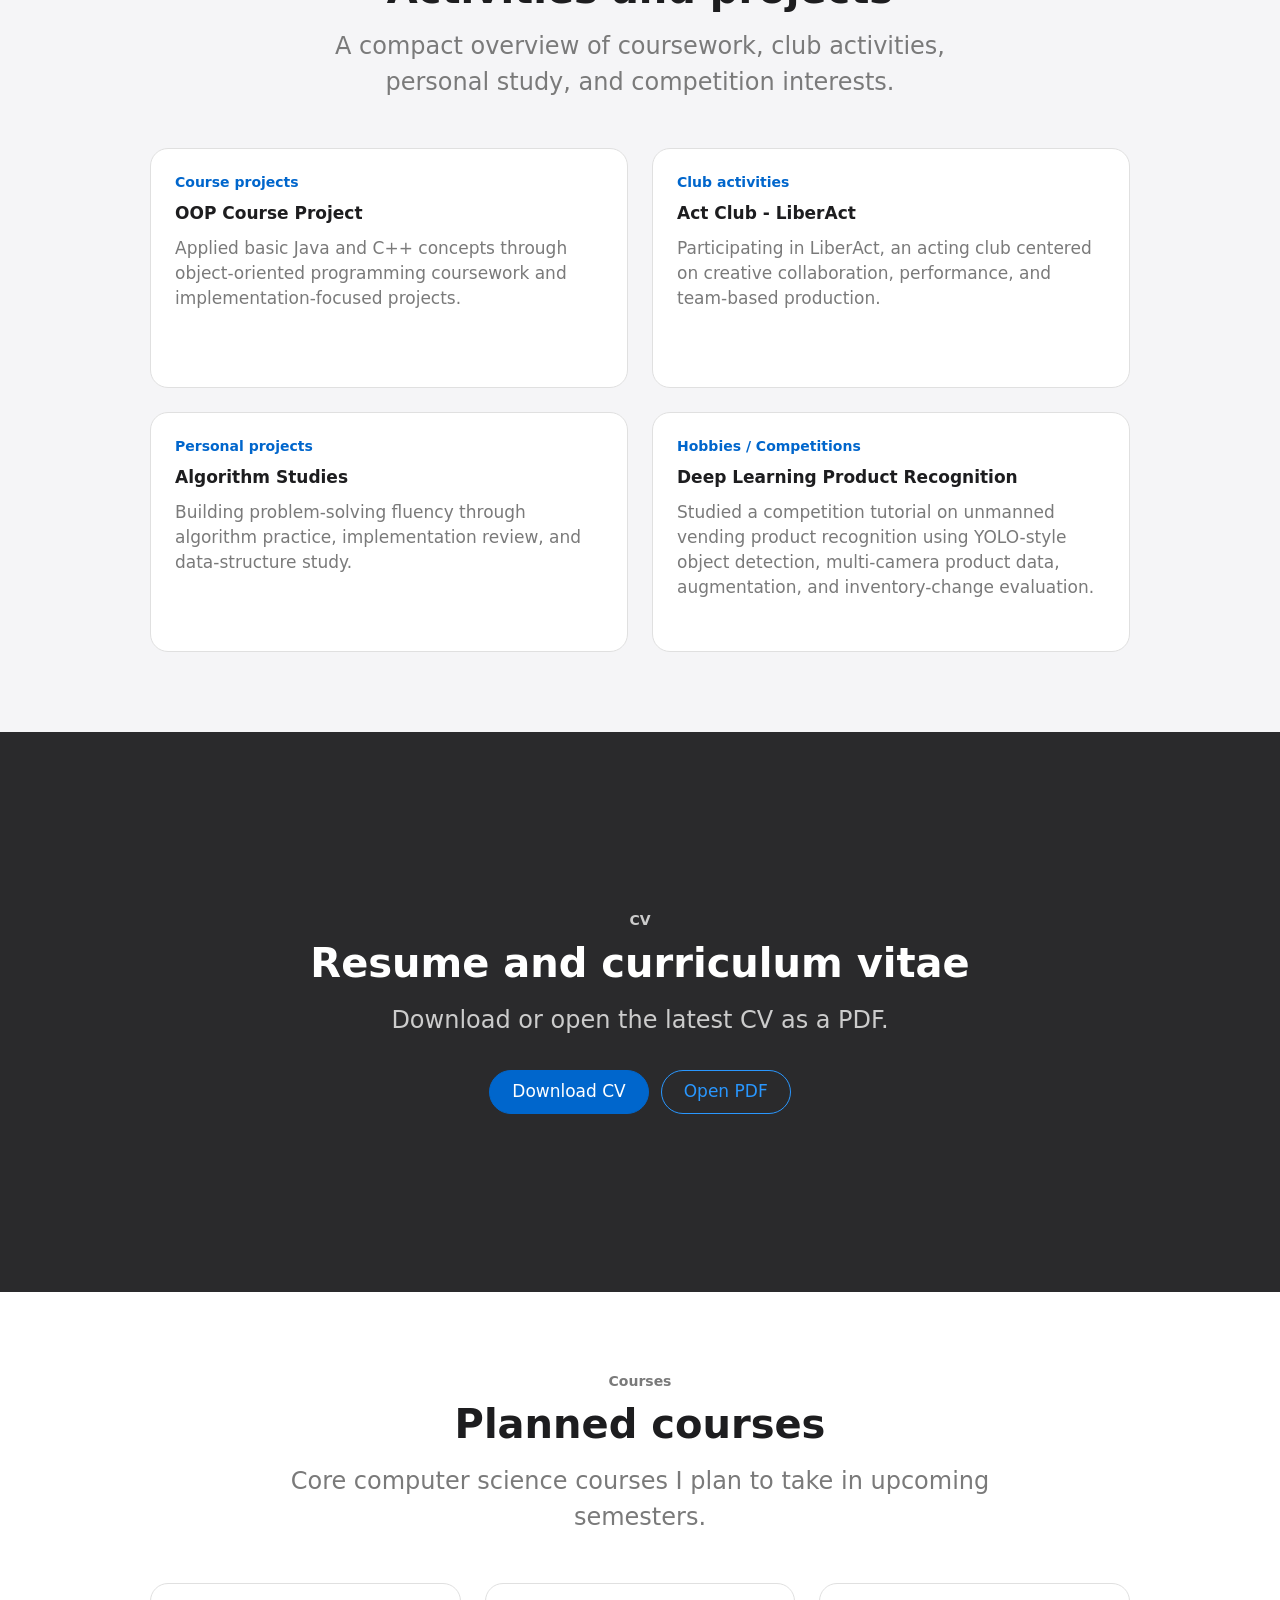
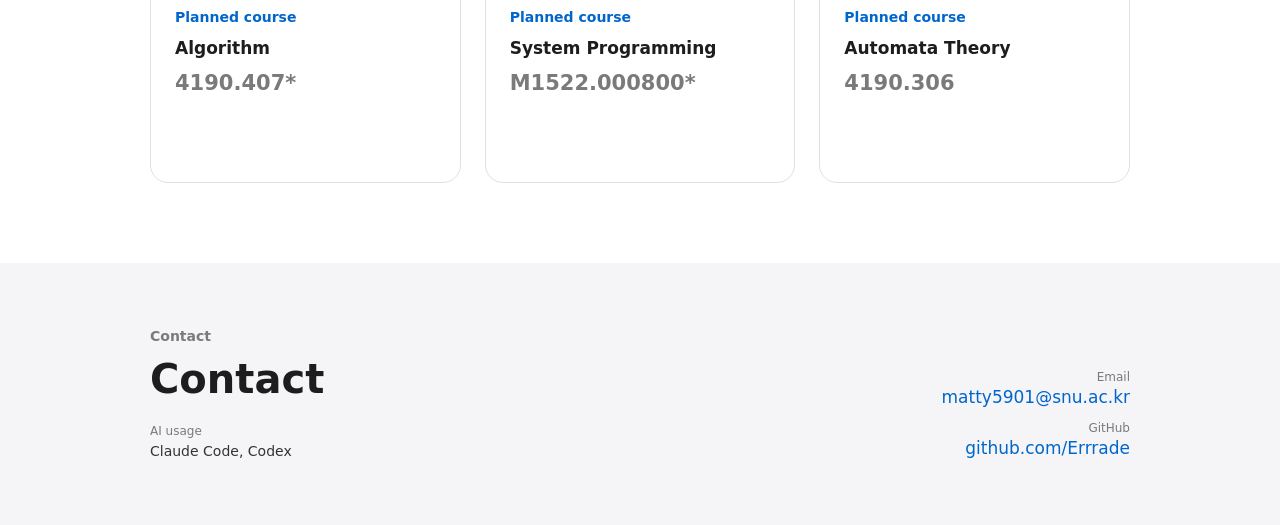
==== commit 30efa620: "Turn top bar into a page menu Top-right global nav now lists site pages (currently Home, marked aria" ====
--- a/index.html
+++ b/index.html
@@ -3,6 +3,7 @@
   <head>
     <meta charset="utf-8">
     <meta name="viewport" content="width=device-width, initial-scale=1">
+    <meta name="robots" content="noindex, nofollow">
     <meta
       name="description"
       content="Personal website for Errrade, including profile, selected work, and CV."
@@ -14,14 +15,11 @@
     <a class="skip-link" href="#main-content">Skip to main content</a>
 
     <header class="global-nav">
-      <nav class="global-nav-inner" aria-label="Primary navigation">
+      <nav class="global-nav-inner" aria-label="Pages">
         <a class="global-brand" href="index.html" aria-label="Errrade home">Errrade</a>
+        <!-- Page menu: add a <li> here (and on every page) for each new page. -->
         <ul class="global-links">
-          <li><a href="#about">About Me</a></li>
-          <li><a href="#work">Projects</a></li>
-          <li><a href="#courses">Courses</a></li>
-          <li><a href="#cv">CV</a></li>
-          <li><a href="#contact">Contact</a></li>
+          <li><a href="index.html" aria-current="page">Home</a></li>
         </ul>
       </nav>
     </header>
@@ -32,6 +30,7 @@
         <ul class="sub-nav-links">
           <li><a href="#about">About Me</a></li>
           <li><a href="#work">Projects</a></li>
+          <li><a href="#cv">CV</a></li>
           <li><a href="#courses">Courses</a></li>
           <li><a href="#contact">Contact</a></li>
         </ul>
--- a/styles.css
+++ b/styles.css
@@ -115,6 +115,11 @@
   color: var(--body-on-dark);
 }
 
+.global-links a[aria-current="page"] {
+  color: var(--body-on-dark);
+  font-weight: 600;
+}
+
 .sub-nav {
   position: sticky;
   top: 44px;
@@ -586,7 +591,7 @@
   }
 
   .global-links {
-    display: none;
+    gap: 16px;
   }
 
   .tile {
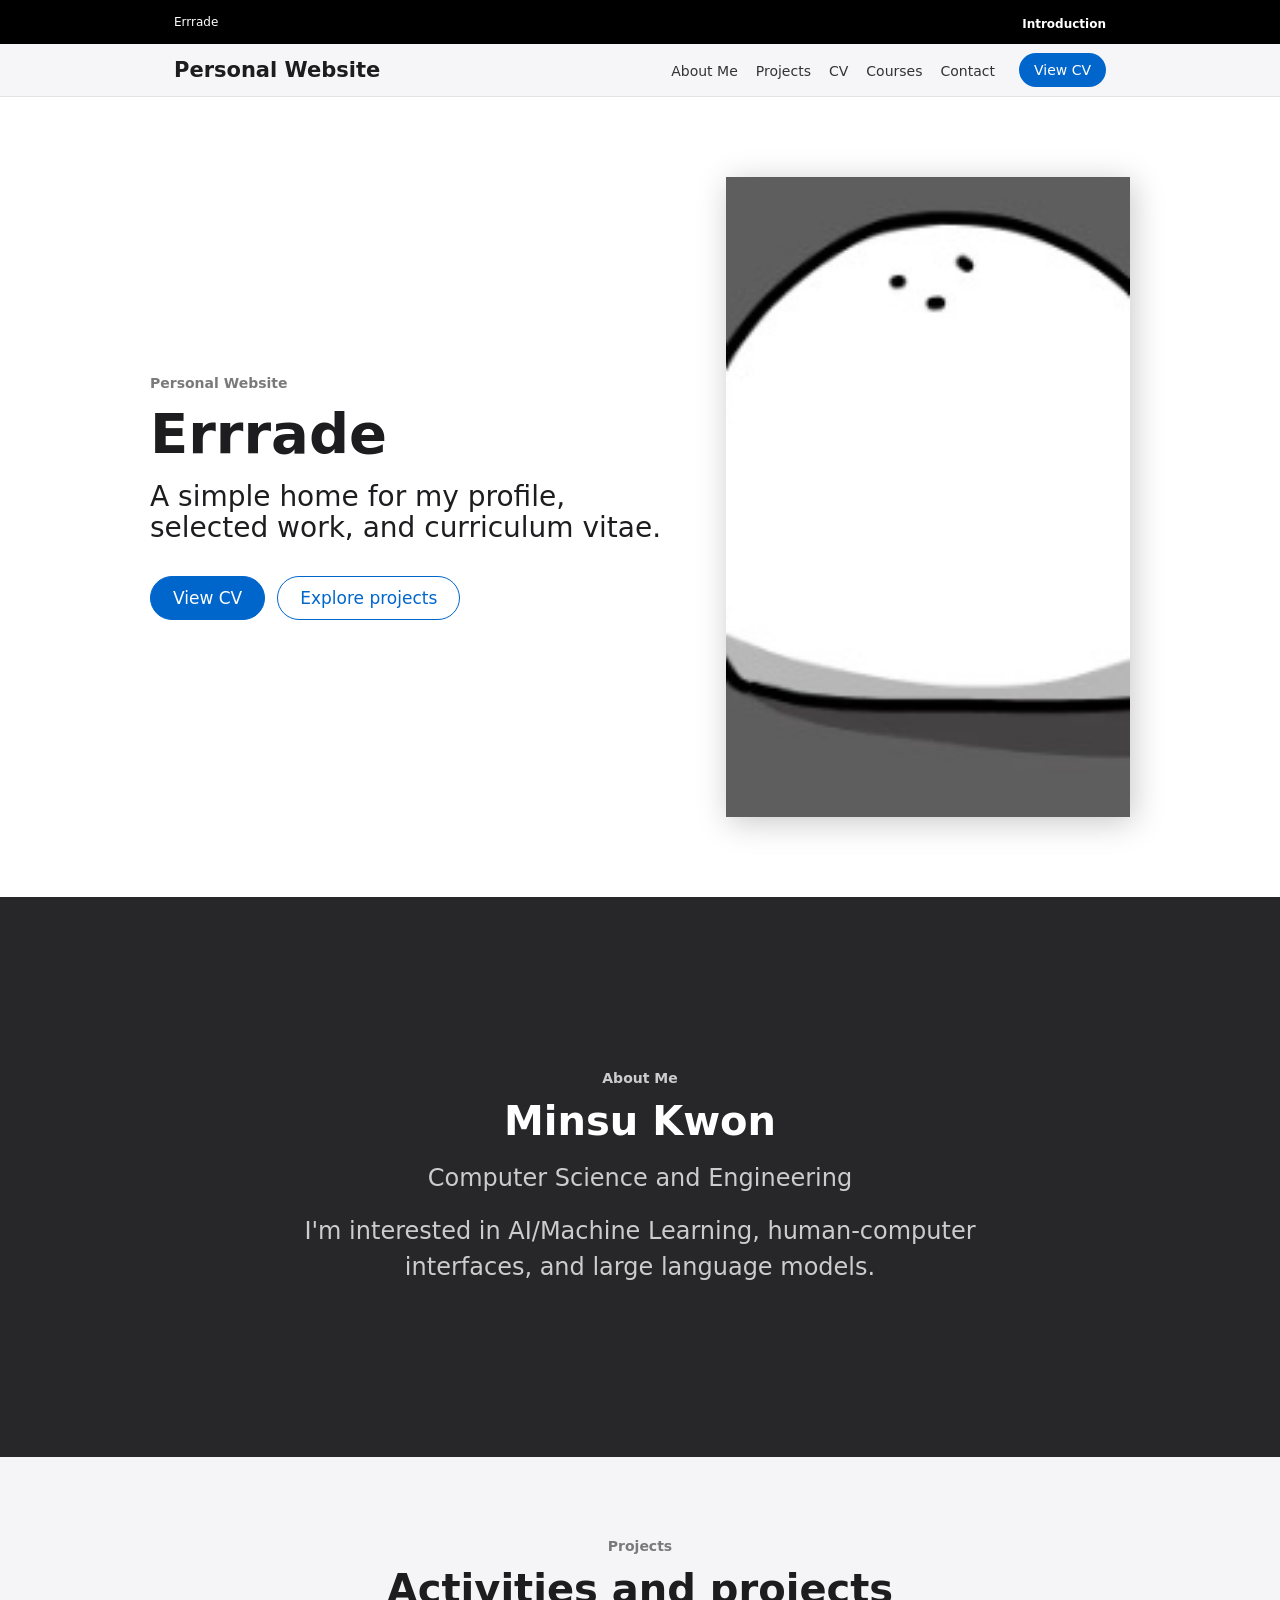
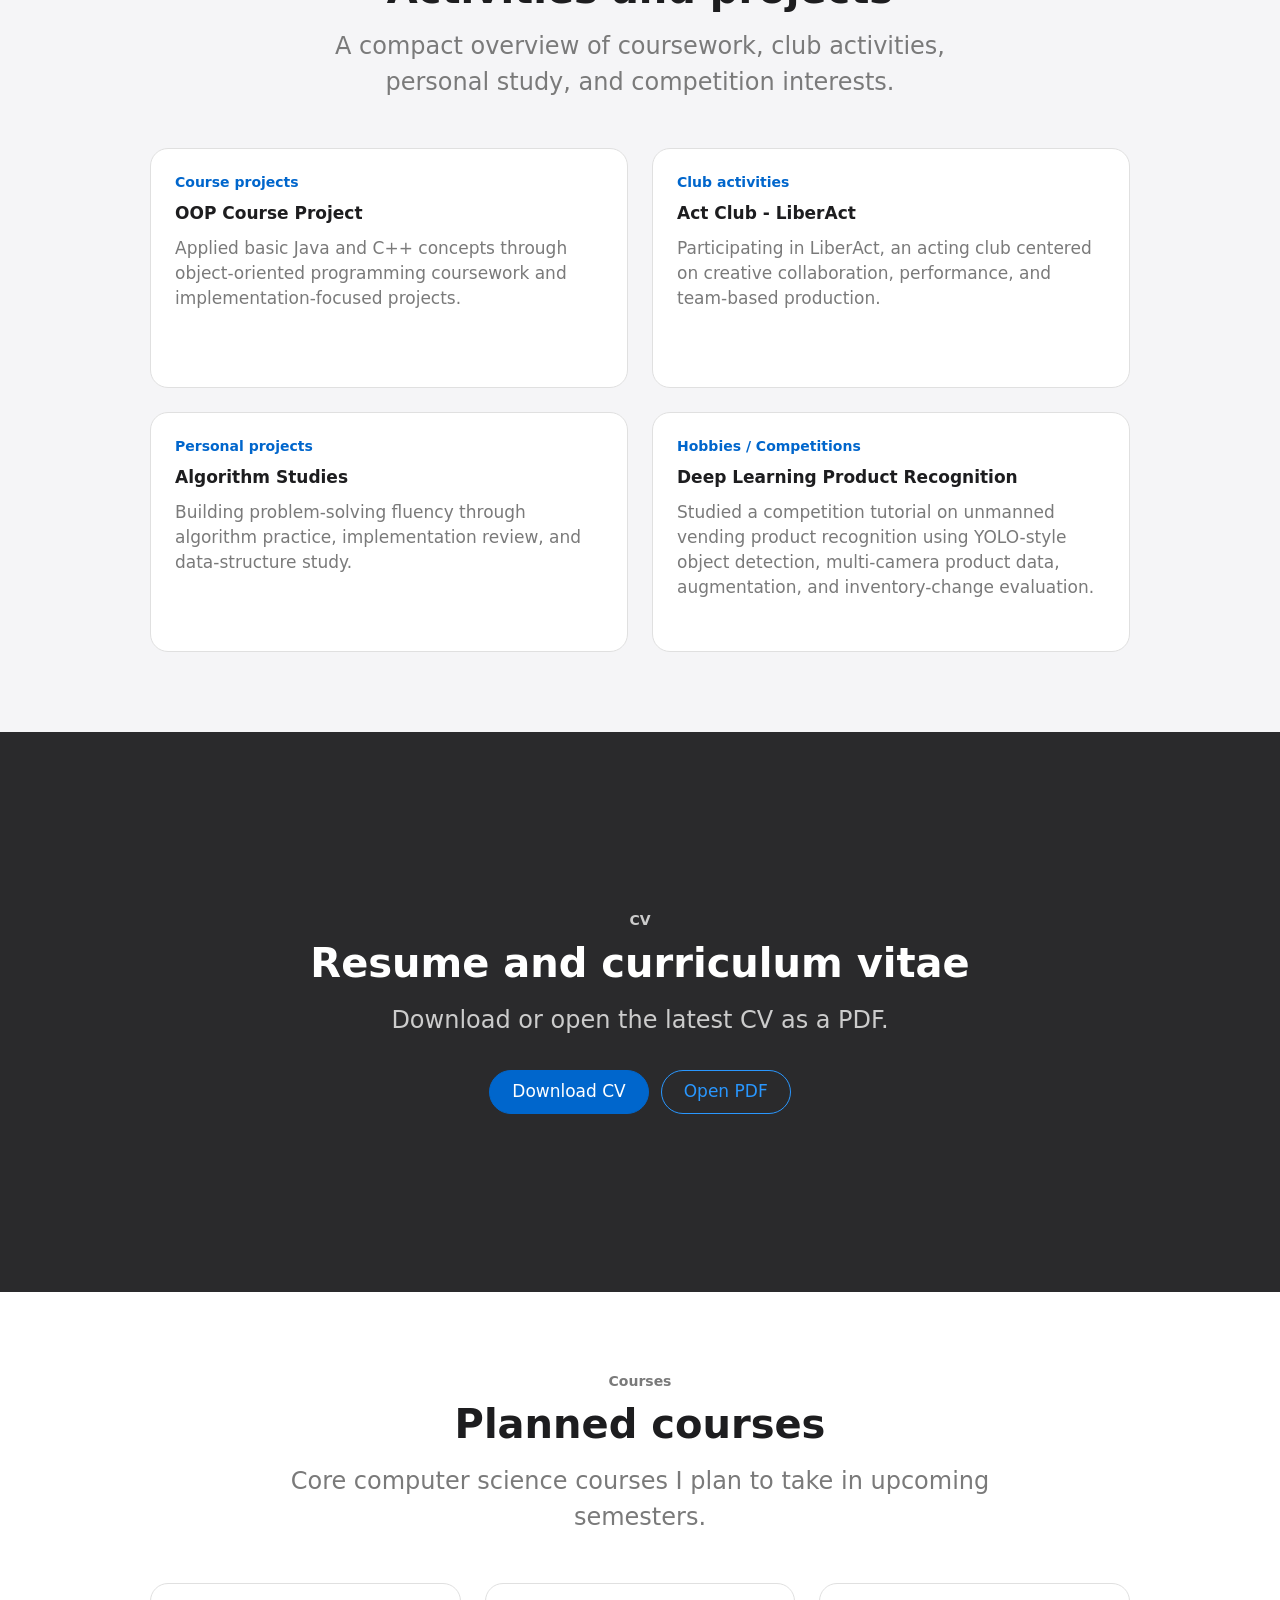
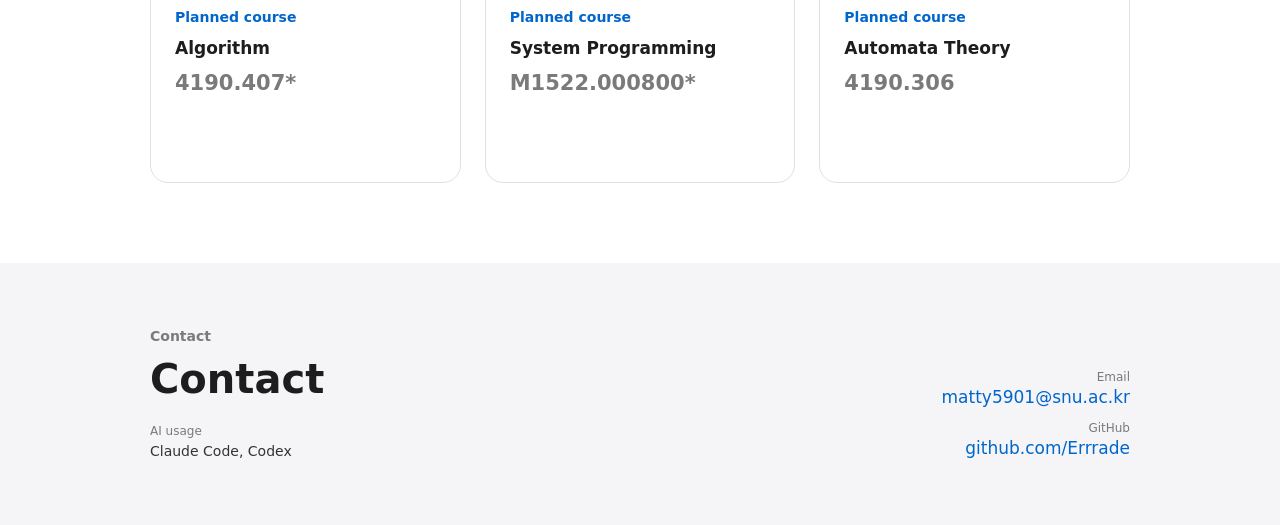
==== commit 94e69f4a: "Rename home page menu item to Introduction Co-Authored-By: Claude Opus 5.5 <noreply@anthropic.com> C" ====
--- a/index.html
+++ b/index.html
@@ -19,7 +19,7 @@
         <a class="global-brand" href="index.html" aria-label="Errrade home">Errrade</a>
         <!-- Page menu: add a <li> here (and on every page) for each new page. -->
         <ul class="global-links">
-          <li><a href="index.html" aria-current="page">Home</a></li>
+          <li><a href="index.html" aria-current="page">Introduction</a></li>
         </ul>
       </nav>
     </header>
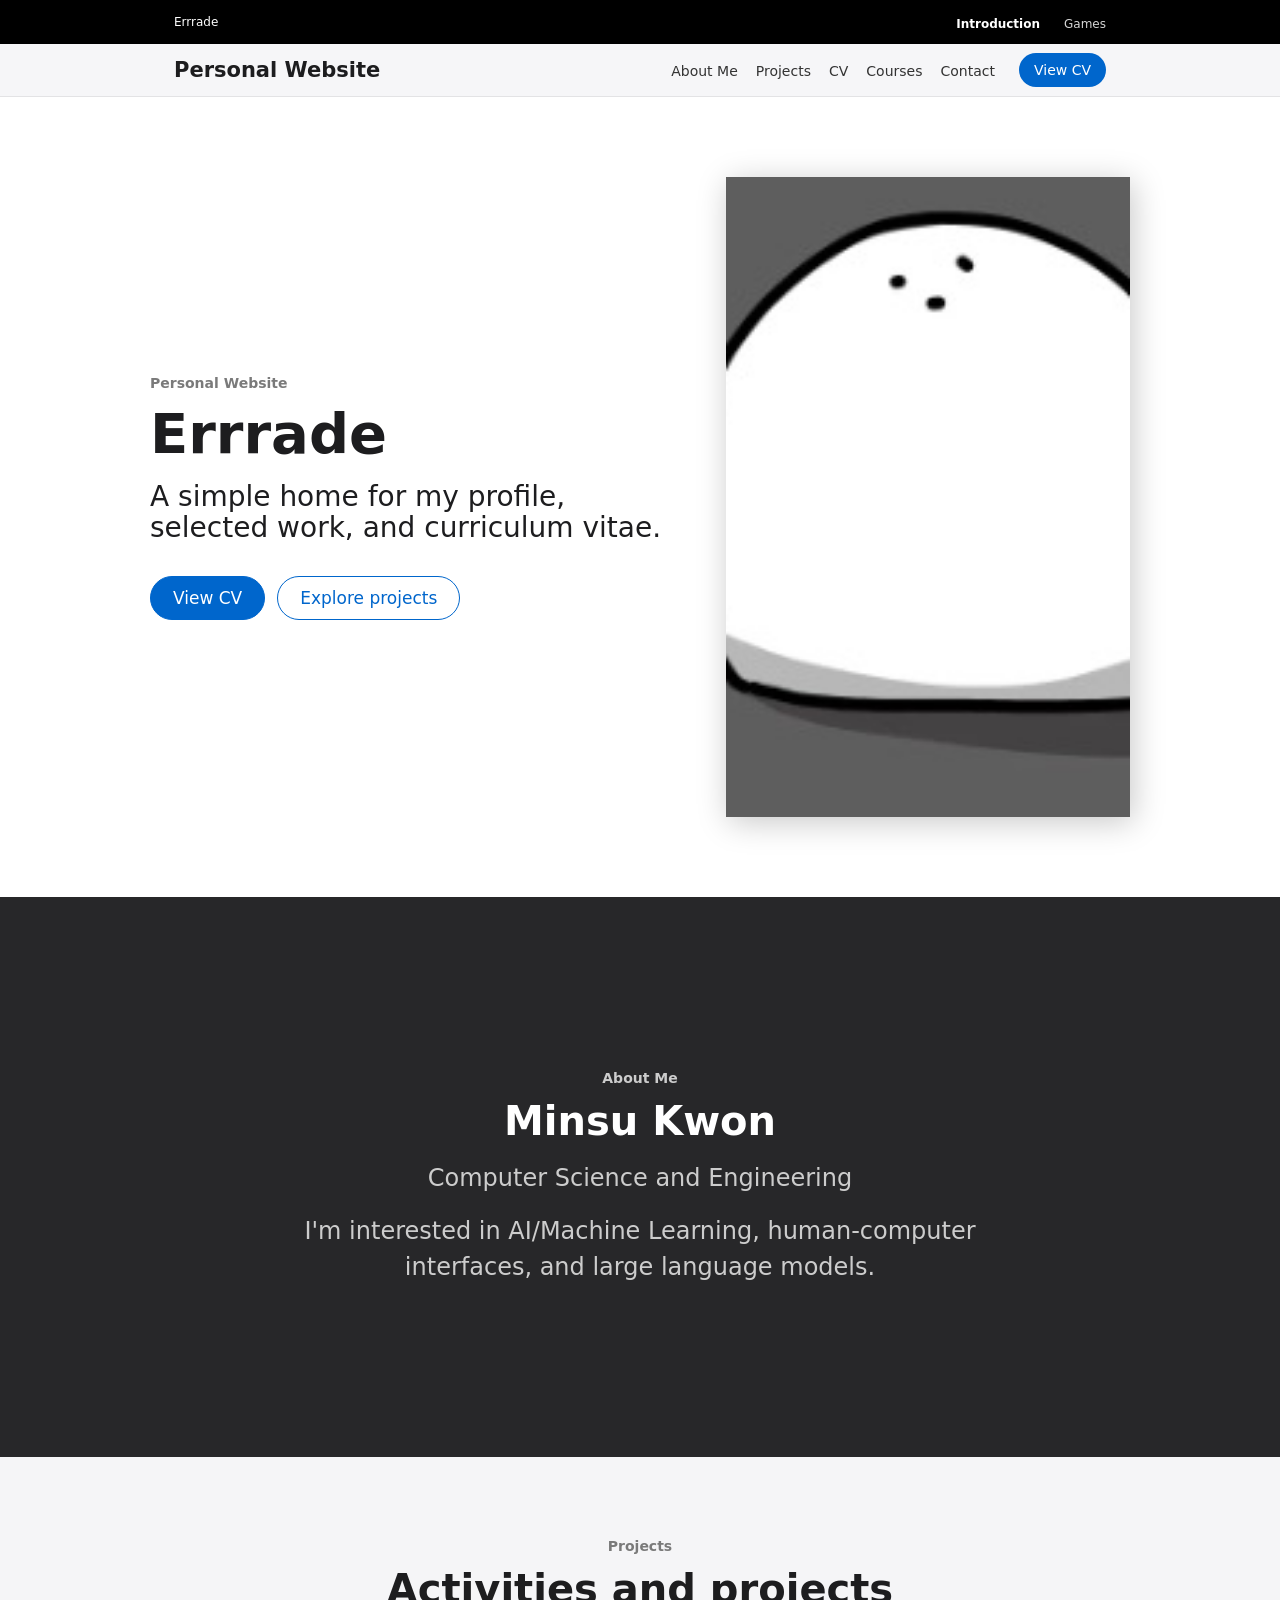
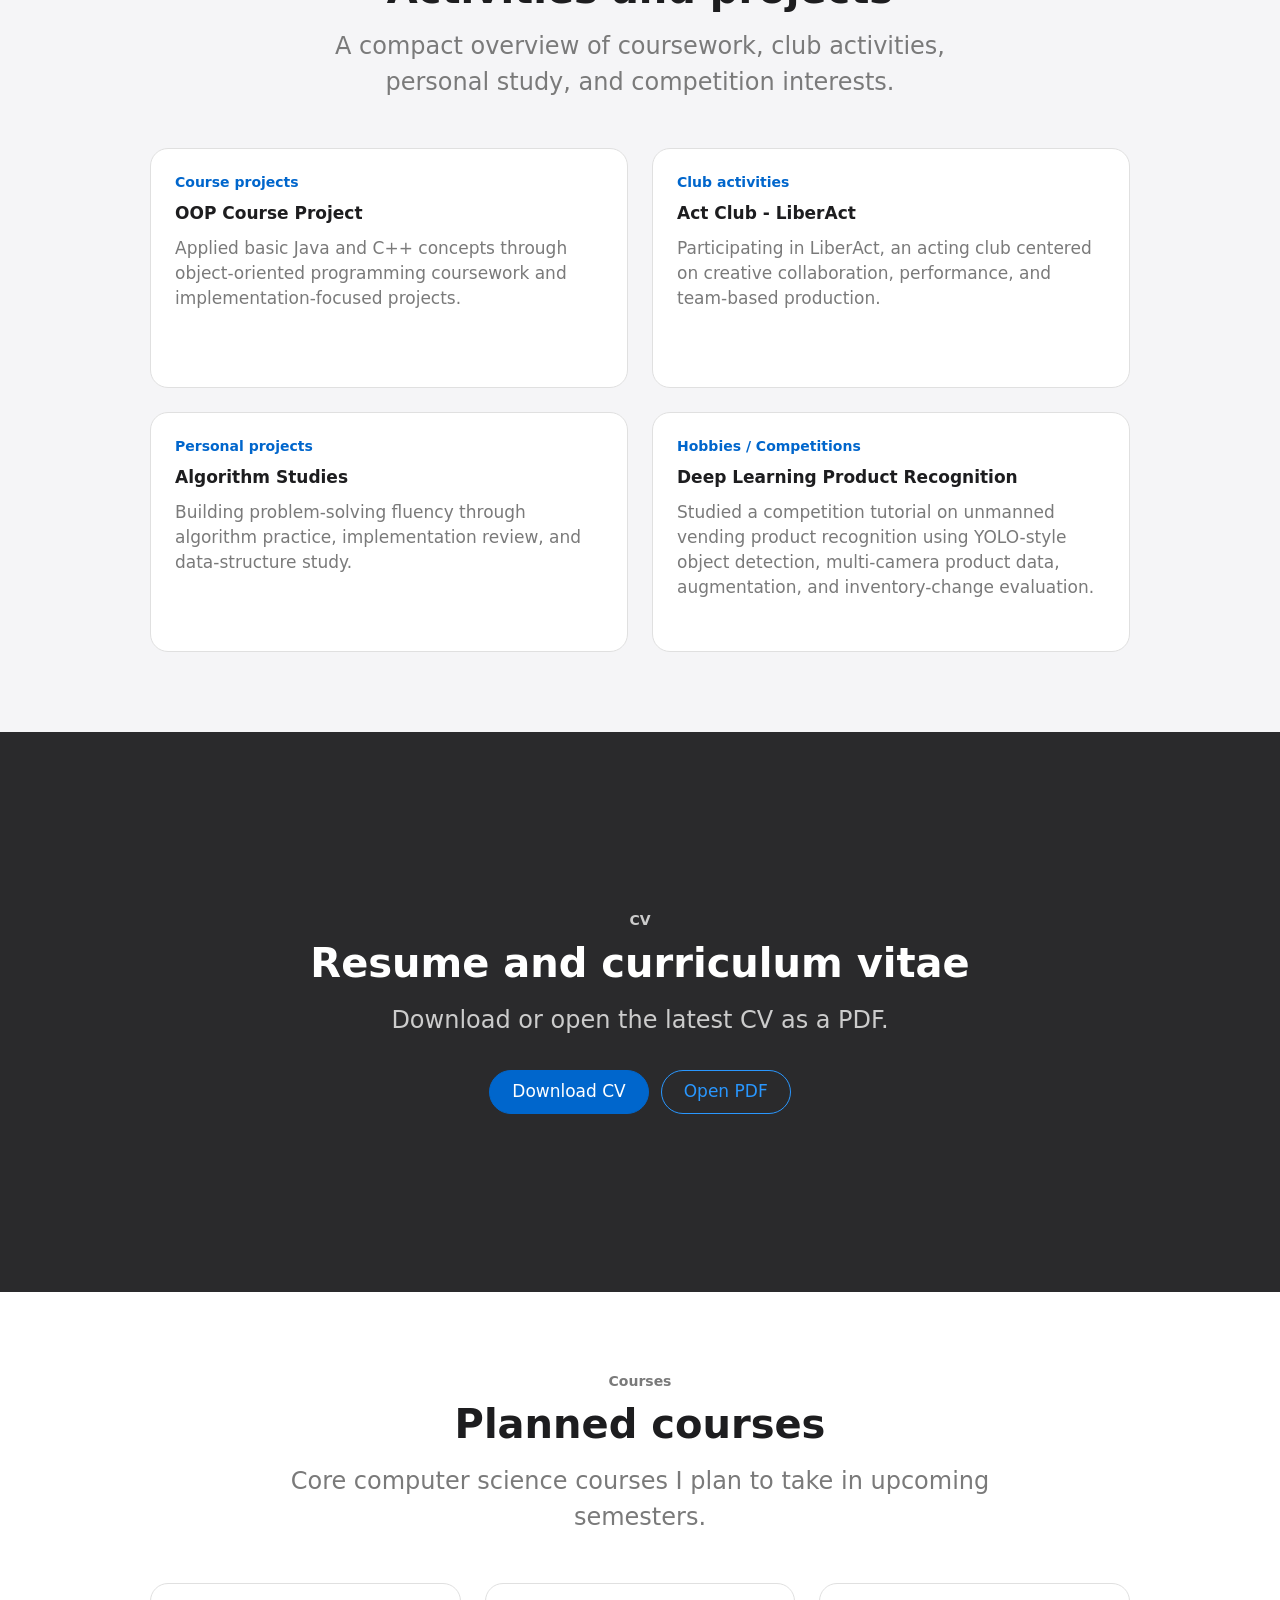
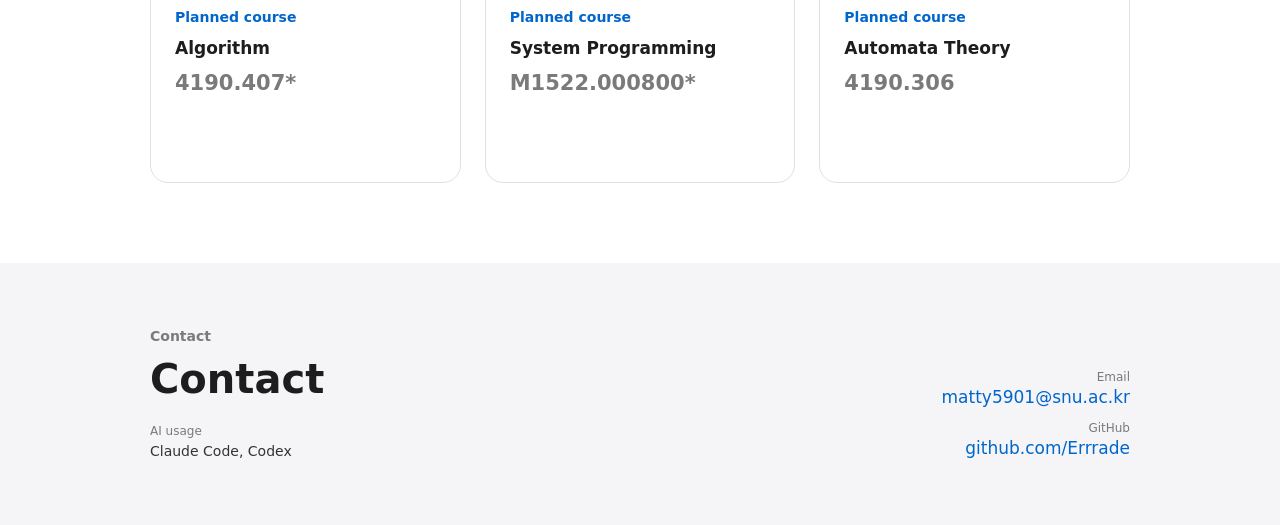
==== commit cdae641b: "Add empty Games page to page menu Co-Authored-By: Claude Opus 5.5 <noreply@anthropic.com> Claude-Ses" ====
--- a/index.html
+++ b/index.html
@@ -20,6 +20,7 @@
         <!-- Page menu: add a <li> here (and on every page) for each new page. -->
         <ul class="global-links">
           <li><a href="index.html" aria-current="page">Introduction</a></li>
+          <li><a href="games.html">Games</a></li>
         </ul>
       </nav>
     </header>
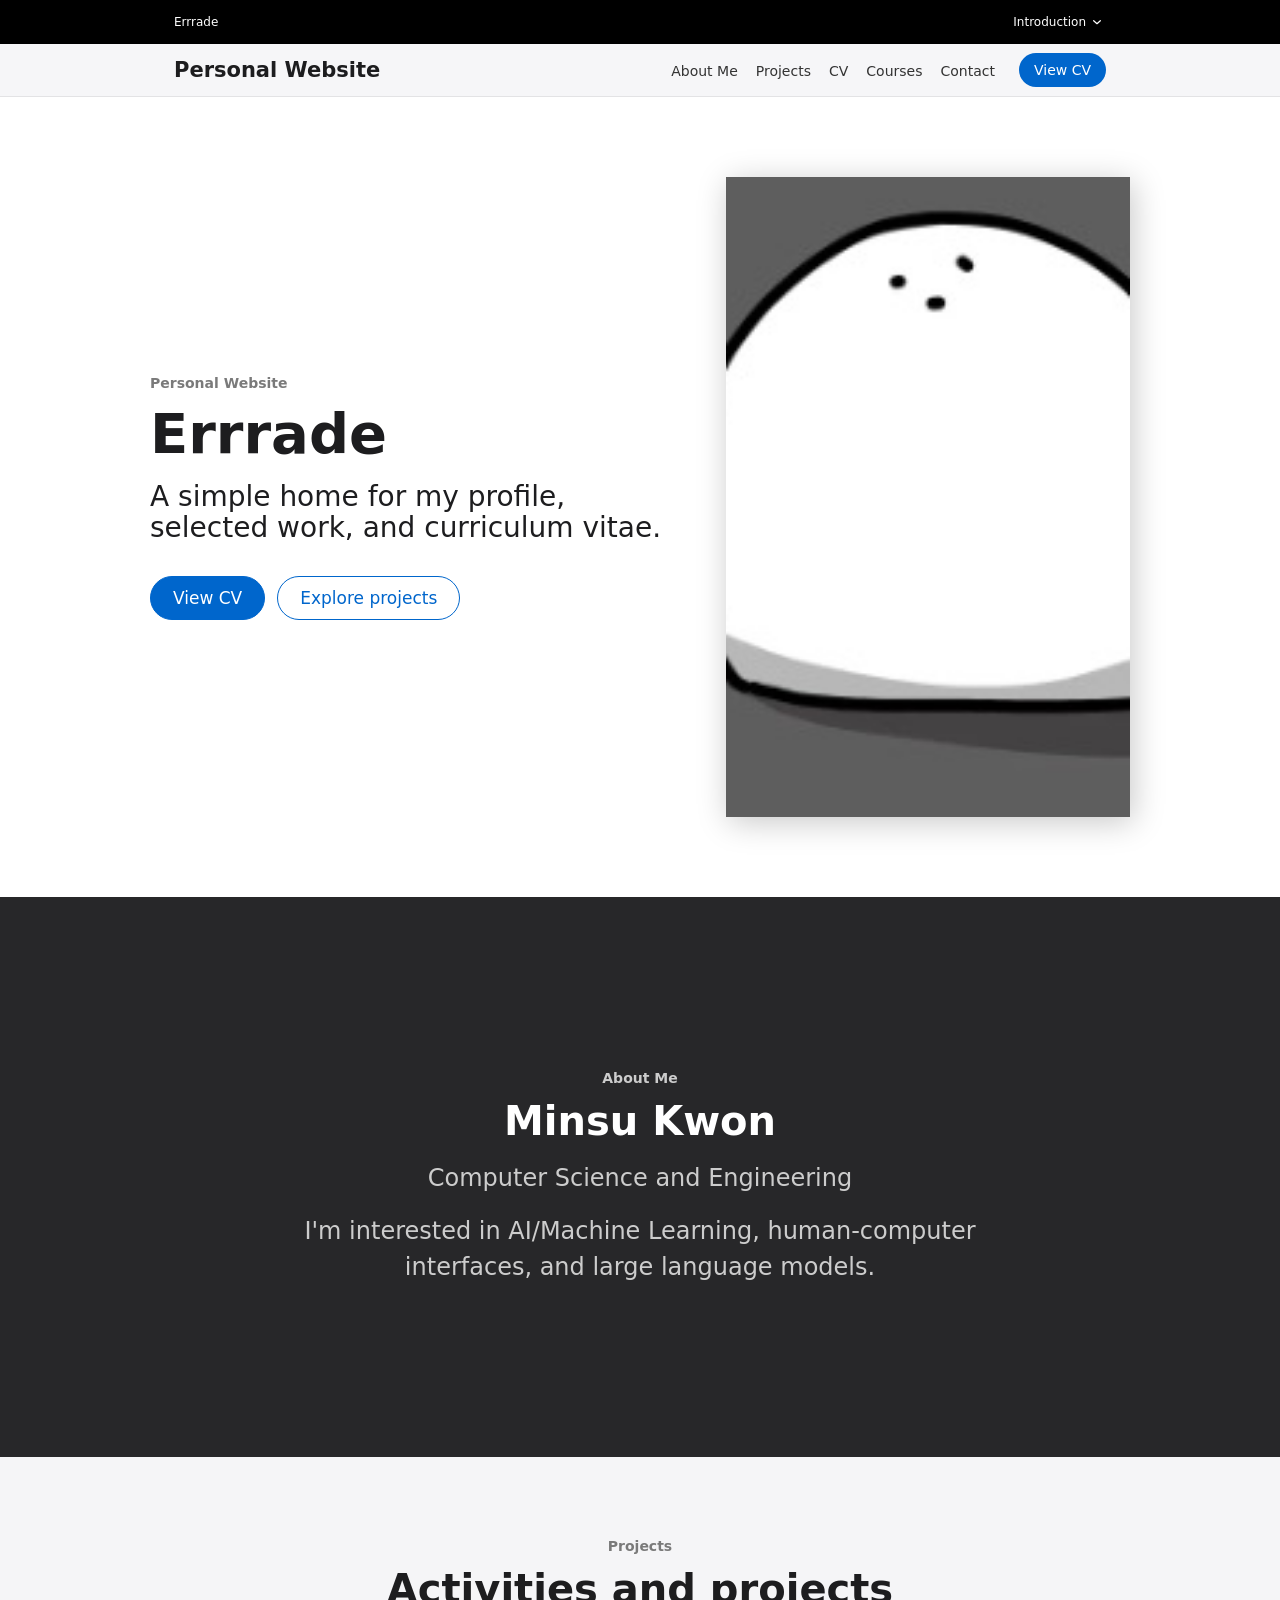
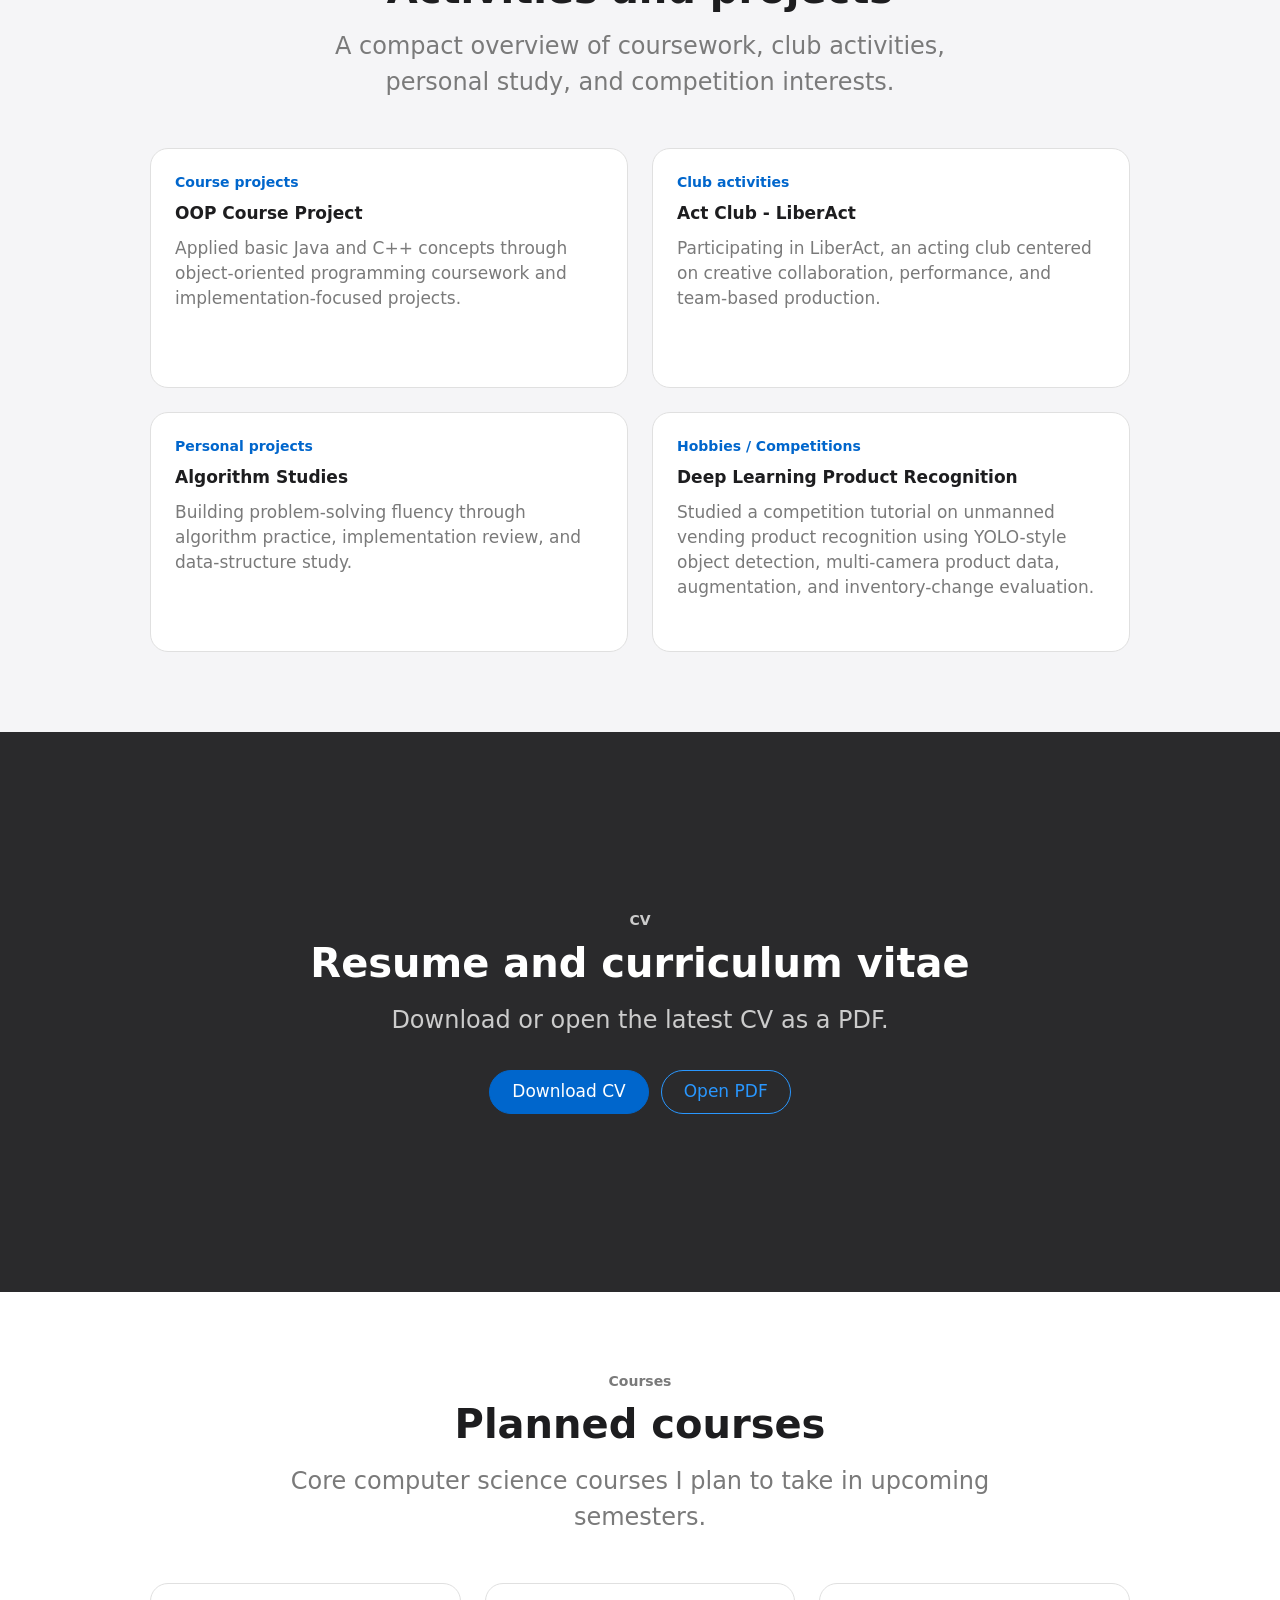
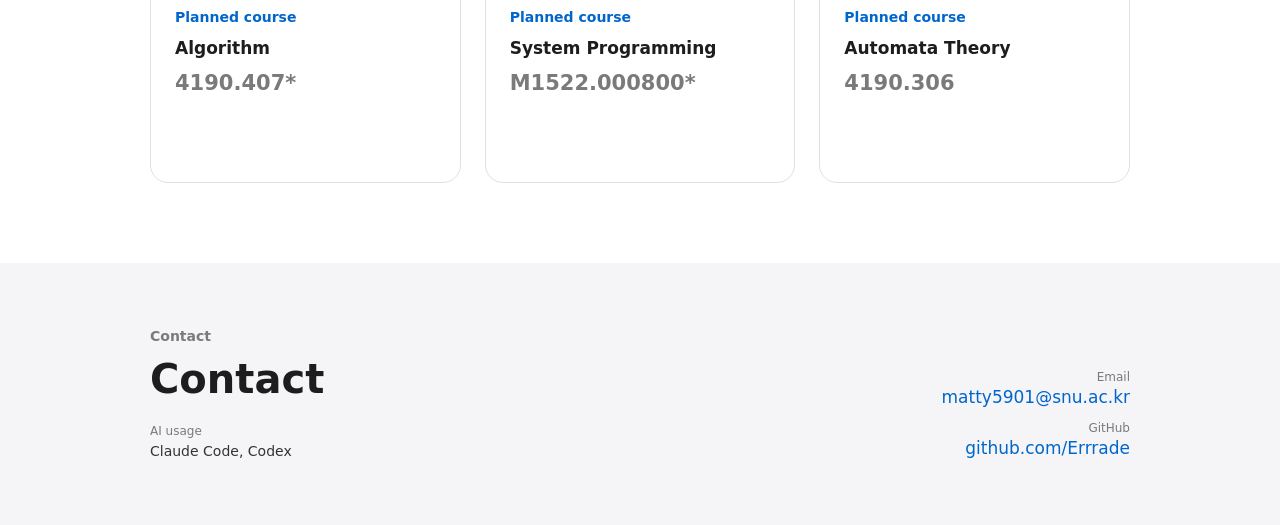
==== commit 0822b4c2: "Make page menu a dropdown Top-right page menu is now a details/summary dropdown showing the current " ====
--- a/index.html
+++ b/index.html
@@ -17,11 +17,17 @@
     <header class="global-nav">
       <nav class="global-nav-inner" aria-label="Pages">
         <a class="global-brand" href="index.html" aria-label="Errrade home">Errrade</a>
-        <!-- Page menu: add a <li> here (and on every page) for each new page. -->
-        <ul class="global-links">
-          <li><a href="index.html" aria-current="page">Introduction</a></li>
-          <li><a href="games.html">Games</a></li>
-        </ul>
+        <!-- Page menu: keep the list in sync on every page; mark the current page with aria-current. -->
+        <details class="page-menu">
+          <summary aria-label="Pages menu, current page: Introduction">
+            <span>Introduction</span>
+            <svg class="page-menu-chevron" viewBox="0 0 12 12" width="10" height="10" aria-hidden="true"><path d="M2 4.5 6 8l4-3.5" fill="none" stroke="currentColor" stroke-width="1.5" stroke-linecap="round" stroke-linejoin="round"/></svg>
+          </summary>
+          <ul class="page-menu-list">
+            <li><a href="index.html" aria-current="page">Introduction</a></li>
+            <li><a href="games.html">Games</a></li>
+          </ul>
+        </details>
       </nav>
     </header>
 
@@ -212,5 +218,6 @@
         </ul>
       </div>
     </footer>
+    <script src="menu.js" defer></script>
   </body>
 </html>
--- a/styles.css
+++ b/styles.css
@@ -87,9 +87,8 @@
   padding: 0 24px;
 }
 
-.global-brand,
-.global-links a {
-  color: rgba(255, 255, 255, 0.84);
+.global-brand {
+  color: var(--body-on-dark);
   font-size: 12px;
   font-weight: 400;
   line-height: 1;
@@ -97,25 +96,64 @@
   text-decoration: none;
 }
 
-.global-brand {
-  color: var(--body-on-dark);
-}
-
-.global-links {
+.page-menu {
+  position: relative;
+}
+
+.page-menu summary {
   display: flex;
   align-items: center;
-  gap: 24px;
+  gap: 6px;
+  min-height: 44px;
+  padding: 0 4px;
+  color: var(--body-on-dark);
+  font-size: 12px;
+  line-height: 1;
+  list-style: none;
+  cursor: pointer;
+  user-select: none;
+}
+
+.page-menu summary::-webkit-details-marker {
+  display: none;
+}
+
+.page-menu-chevron {
+  transition: transform 160ms ease;
+}
+
+.page-menu[open] .page-menu-chevron {
+  transform: rotate(180deg);
+}
+
+.page-menu-list {
+  position: absolute;
+  top: 100%;
+  right: 0;
+  min-width: 200px;
   margin: 0;
-  padding: 0;
+  padding: 8px 0;
+  border-radius: 12px;
+  background: var(--surface-tile-1);
   list-style: none;
 }
 
-.global-links a:hover,
-.global-brand:hover {
-  color: var(--body-on-dark);
-}
-
-.global-links a[aria-current="page"] {
+.page-menu-list a {
+  display: block;
+  padding: 12px 20px;
+  color: rgba(255, 255, 255, 0.84);
+  font-size: 14px;
+  line-height: 1.29;
+  text-decoration: none;
+}
+
+.page-menu-list a:hover,
+.page-menu-list a:focus-visible {
+  background: rgba(255, 255, 255, 0.08);
+  color: var(--body-on-dark);
+}
+
+.page-menu-list a[aria-current="page"] {
   color: var(--body-on-dark);
   font-weight: 600;
 }
@@ -548,10 +586,6 @@
 }
 
 @media (max-width: 833px) {
-  .global-links {
-    gap: 18px;
-  }
-
   .sub-nav-inner {
     grid-template-columns: 1fr auto;
   }
@@ -590,8 +624,19 @@
     padding: 0 16px;
   }
 
-  .global-links {
-    gap: 16px;
+  .page-menu {
+    position: static;
+  }
+
+  .page-menu-list {
+    left: 0;
+    min-width: 0;
+    border-radius: 0 0 12px 12px;
+  }
+
+  .page-menu-list a {
+    padding: 14px 16px;
+    font-size: 17px;
   }
 
   .tile {
